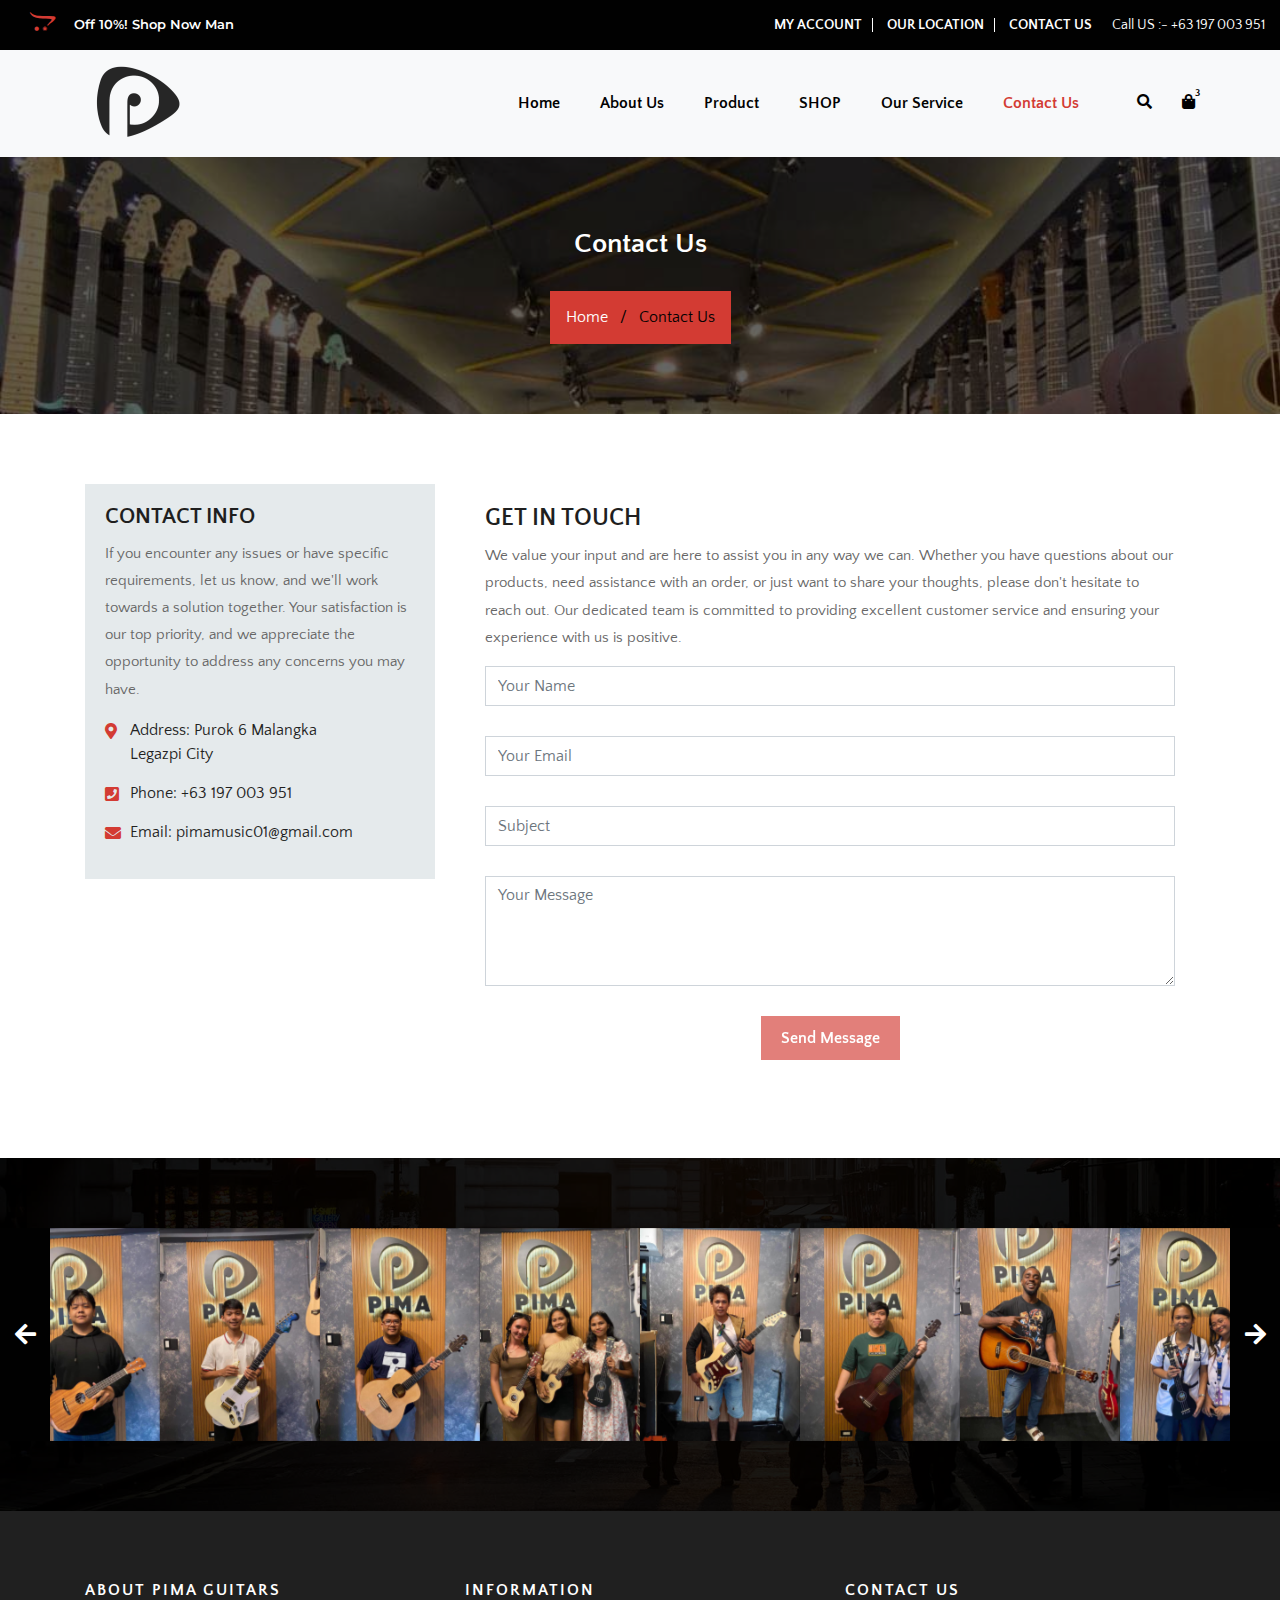
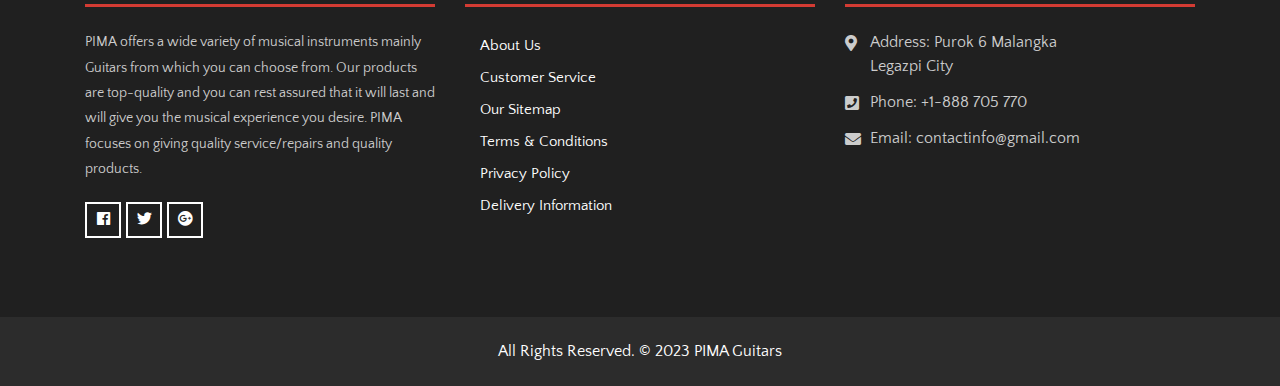
==== contact-us.html @ bce4ecdd "Add files via upload" ====
<!DOCTYPE html>
<html lang="en">
<!-- Basic -->

<head>
    <meta charset="utf-8">
    <meta http-equiv="X-UA-Compatible" content="IE=edge">

    <!-- Mobile Metas -->
    <meta name="viewport" content="width=device-width, initial-scale=1">

    <!-- Site Metas -->
    <title>PIMA Guitars</title>
    <meta name="keywords" content="">
    <meta name="description" content="">
    <meta name="author" content="">

    <!-- Site Icons -->
    <link rel="shortcut icon" href="images/toplogo.png" type="image/x-icon">
    <link rel="apple-touch-icon" href="images/toplogo.png">

    <!-- Bootstrap CSS -->
    <link rel="stylesheet" href="css/bootstrap.min.css">
    <!-- Site CSS -->
    <link rel="stylesheet" href="css/style.css">
    <!-- Responsive CSS -->
    <link rel="stylesheet" href="css/responsive.css">
    <!-- Custom CSS -->
    <link rel="stylesheet" href="css/custom.css">

    <!--[if lt IE 9]>
      <script src="https://oss.maxcdn.com/libs/html5shiv/3.7.0/html5shiv.js"></script>
      <script src="https://oss.maxcdn.com/libs/respond.js/1.4.2/respond.min.js"></script>
    <![endif]-->

</head>

<body>

    <!-- Start Main Top -->
    <div class="main-top">
        <div class="container-fluid">
            <div class="row">
                <div class="col-lg-6 col-md-6 col-sm-12 col-xs-12">
                    <div class="text-slid-box">
                        <div id="offer-box" class="carouselTicker">
                            <ul class="offer-box">
                                <li>
                                    <i class="fab fa-opencart"></i> Off 10%! Shop Now Man
                                </li>
                                <li>
                                    <i class="fab fa-opencart"></i> 50% - 80% off on Fashion
                                </li>
                                <li>
                                    <i class="fab fa-opencart"></i> 20% off Entire Purchase Promo code: offT20
                                </li>
                                <li>
                                    <i class="fab fa-opencart"></i> Off 50%! Shop Now
                                </li>
                                <li>
                                    <i class="fab fa-opencart"></i> Off 10%! Shop Now Man
                                </li>
                                <li>
                                    <i class="fab fa-opencart"></i> 50% - 80% off on Fashion
                                </li>
                                <li>
                                    <i class="fab fa-opencart"></i> 20% off Entire Purchase Promo code: offT20
                                </li>
                                <li>
                                    <i class="fab fa-opencart"></i> Off 50%! Shop Now
                                </li>
                            </ul>
                        </div>
                    </div>
                </div>
                <div class="col-lg-6 col-md-6 col-sm-12 col-xs-12">
                    <div class="right-phone-box">
                        <p>Call US :- <a href="#"> +63 197 003 951</a></p>
                    </div>
                    <div class="our-link">
                        <ul>
                            <li><a href="#">My Account</a></li>
                            <li><a href="#">Our location</a></li>
                            <li><a href="#">Contact Us</a></li>
                        </ul>
                    </div>
                </div>
            </div>
        </div>
    </div>
    <!-- End Main Top -->

    <!-- Start Main Top -->
    <header class="main-header">
        <!-- Start Navigation -->
        <nav class="navbar navbar-expand-lg navbar-light bg-light navbar-default bootsnav">
            <div class="container">
                <!-- Start Header Navigation -->
                <div class="navbar-header">
                    <button class="navbar-toggler" type="button" data-toggle="collapse" data-target="#navbar-menu" aria-controls="navbars-rs-food" aria-expanded="false" aria-label="Toggle navigation">
                    <i class="fa fa-bars"></i>
                </button>
                    <a class="navbar-brand" href="index.html"><img src="images/wlogo.png" class="logo" alt=""></a>
                </div>
                <!-- End Header Navigation -->

                <!-- Collect the nav links, forms, and other content for toggling -->
                <div class="collapse navbar-collapse" id="navbar-menu">
                    <ul class="nav navbar-nav ml-auto" data-in="fadeInDown" data-out="fadeOutUp">
                        <li class="nav-item"><a class="nav-link" href="index.html">Home</a></li>
                        <li class="nav-item"><a class="nav-link" href="about.html">About Us</a></li>
                        <li class="dropdown megamenu-fw">
                            <a href="#" class="nav-link dropdown-toggle arrow" data-toggle="dropdown">Product</a>
                            <ul class="dropdown-menu megamenu-content" role="menu">
                                <li>
                                    <div class="row">
                                        <div class="col-menu col-md-3">
                                            <h6 class="title">Acoustic Guitar</h6>
                                            <div class="content">
                                                <ul class="menu-col">
                                                    <li><a href="shop-detail.html">Clifton S Series S3 Mahogany</a></li>
                                                    <li><a href="shop.html">Guitar 2</a></li>
                                                    <li><a href="shop.html">Guitar 3</a></li>
                                                    <li><a href="shop.html">Guitar 4</a></li>
                                                </ul>
                                            </div>
                                        </div>
                                        <!-- end col-3 -->
                                        <div class="col-menu col-md-3">
                                            <h6 class="title">Electric Guitar</h6>
                                            <div class="content">
                                                <ul class="menu-col">
                                                    <li><a href="shop.html">Electric Guitar 1</a></li>
                                                    <li><a href="shop.html">Electric Guitar 2</a></li>
                                                    <li><a href="shop.html">Electric Guitar 3</a></li>
                                                    <li><a href="shop.html">Electric Guitar 4</a></li>
                                                </ul>
                                            </div>
                                        </div>
                                        <!-- end col-3 -->
                                        <div class="col-menu col-md-3">
                                            <h6 class="title">Bass Guitar</h6>
                                            <div class="content">
                                                <ul class="menu-col">
                                                    <li><a href="shop.html">Bass Guitar 1</a></li>
                                                    <li><a href="shop.html">Bass Guitar 2</a></li>
                                                    <li><a href="shop.html">Bass Guitar 3</a></li>
                                                    <li><a href="shop.html">Bass Guitar 4</a></li>
                                                </ul>
                                            </div>
                                        </div>
                                        <div class="col-menu col-md-3">
                                            <h6 class="title">Ukulele Guitar</h6>
                                            <div class="content">
                                                <ul class="menu-col">
                                                    <li><a href="shop.html">Ukulele Guitar 1</a></li>
                                                    <li><a href="shop.html">Ukulele Guitar 2</a></li>
                                                    <li><a href="shop.html">Ukulele Guitar 3</a></li>
                                                    <li><a href="shop.html">Ukulele Guitar 4</a></li>
                                                </ul>
                                            </div>
                                        </div>
                                        <!-- end col-3 -->
                                    </div>
                                    <!-- end row -->
                                </li>
                            </ul>
                        </li>
                        <li class="dropdown">
                            <a href="#" class="nav-link dropdown-toggle arrow" data-toggle="dropdown">SHOP</a>
                            <ul class="dropdown-menu">
                                <li><a href="cart.html">Cart</a></li>
                                <li><a href="checkout.html">Checkout</a></li>
                                <li><a href="my-account.html">My Account</a></li>
                                <li><a href="wishlist.html">Wishlist</a></li>
                                <li><a href="shop-detail.html">Shop Detail</a></li>
                            </ul>
                        </li>
                        <li class="nav-item"><a class="nav-link" href="service.html">Our Service</a></li>
                        <li class="nav-item active"><a class="nav-link" href="contact-us.html">Contact Us</a></li>
                    </ul>
                </div>
                <!-- /.navbar-collapse -->

                <!-- Start Atribute Navigation -->
                <div class="attr-nav">
                    <ul>
                        <li class="search"><a href="#"><i class="fa fa-search"></i></a></li>
                        <li class="side-menu"><a href="#">
						<i class="fa fa-shopping-bag"></i>
                            <span class="badge">3</span>
					</a></li>
                    </ul>
                </div>
                <!-- End Atribute Navigation -->
            </div>
            <!-- Start Side Menu -->
            <div class="side">
                <a href="#" class="close-side"><i class="fa fa-times"></i></a>
                <li class="cart-box">
                    <ul class="cart-list">
                        <li>
                            <a href="#" class="photo"><img src="images/git1.png" class="cart-thumb" alt="" /></a>
                            <h6><a href="#">Clifton S Series S3 Grand Orchestra Mahogany</a></h6>
                            <p>1x - <span class="price">₱19,200</span></p>
                        </li>
                        <li>
                            <a href="#" class="photo"><img src="images/elgit2.png" class="cart-thumb" alt="" /></a>
                            <h6><a href="#">Clifton Vintage Custom Stratocaster (Black)</a></h6>
                            <p>1x - <span class="price">₱5,200/span></p>
                        </li>
                        <li>
                            <a href="#" class="photo"><img src="images/bgit2.png" class="cart-thumb" alt="" /></a>
                            <h6><a href="#"> Clifton 4 Strings Precision Bass (Sunburst)</a></h6>
                            <p>1x - <span class="price">₱6,300</span></p>
                        </li>
                        <li class="total">
                            <a href="#" class="btn btn-default hvr-hover btn-cart">VIEW CART</a>
                            <span class="float-right"><strong>Total</strong>: ₱30,700</span>
                        </li>
                    </ul>
                </li>
            </div>
            <!-- End Side Menu -->
        </nav>
        <!-- End Navigation -->
    </header>
    <!-- End Main Top -->

    <!-- Start Top Search -->
    <div class="top-search">
        <div class="container">
            <div class="input-group">
                <span class="input-group-addon"><i class="fa fa-search"></i></span>
                <input type="text" class="form-control" placeholder="Search">
                <span class="input-group-addon close-search"><i class="fa fa-times"></i></span>
            </div>
        </div>
    </div>
    <!-- End Top Search -->

    <!-- Start All Title Box -->
    <div class="all-title-box">
        <div class="container">
            <div class="row">
                <div class="col-lg-12">
                    <h2>Contact Us</h2>
                    <ul class="breadcrumb">
                        <li class="breadcrumb-item"><a href="#">Home</a></li>
                        <li class="breadcrumb-item active"> Contact Us </li>
                    </ul>
                </div>
            </div>
        </div>
    </div>
    <!-- End All Title Box -->

    <!-- Start Contact Us  -->
    <div class="contact-box-main">
        <div class="container">
            <div class="row">
                <div class="col-lg-4 col-sm-12">
                    <div class="contact-info-left">
                        <h2>CONTACT INFO</h2>
                        <p>If you encounter any issues or have specific requirements, let us know, and we'll work towards a solution together. Your satisfaction is our top priority, and we appreciate the opportunity to address any concerns you may have.</p>
                        <ul>
                            <li>
                                <p><i class="fas fa-map-marker-alt"></i>Address: Purok 6 Malangka<br> Legazpi City </p>
                            </li>
                            <li>
                                <p><i class="fas fa-phone-square"></i>Phone: <a href="tel:+63-197 003 951">+63 197 003 951</a></p>
                            </li>
                            <li>
                                <p><i class="fas fa-envelope"></i>Email: <a href="mailto:pimamusic01@gmail.com">pimamusic01@gmail.com</a></p>
                            </li>
                        </ul>
                    </div>
                </div>
                <div class="col-lg-8 col-sm-12">
                    <div class="contact-form-right">
                        <h2>GET IN TOUCH</h2>
                        <p>We value your input and are here to assist you in any way we can. Whether you have questions about our products, need assistance with an order, or just want to share your thoughts, please don't hesitate to reach out. Our dedicated team is committed to providing excellent customer service and ensuring your experience with us is positive.</p>
                        <form id="contactForm">
                            <div class="row">
                                <div class="col-md-12">
                                    <div class="form-group">
                                        <input type="text" class="form-control" id="name" name="name" placeholder="Your Name" required data-error="Please enter your name">
                                        <div class="help-block with-errors"></div>
                                    </div>
                                </div>
                                <div class="col-md-12">
                                    <div class="form-group">
                                        <input type="text" placeholder="Your Email" id="email" class="form-control" name="name" required data-error="Please enter your email">
                                        <div class="help-block with-errors"></div>
                                    </div>
                                </div>
                                <div class="col-md-12">
                                    <div class="form-group">
                                        <input type="text" class="form-control" id="subject" name="name" placeholder="Subject" required data-error="Please enter your Subject">
                                        <div class="help-block with-errors"></div>
                                    </div>
                                </div>
                                <div class="col-md-12">
                                    <div class="form-group">
                                        <textarea class="form-control" id="message" placeholder="Your Message" rows="4" data-error="Write your message" required></textarea>
                                        <div class="help-block with-errors"></div>
                                    </div>
                                    <div class="submit-button text-center">
                                        <button class="btn hvr-hover" id="submit" type="submit">Send Message</button>
                                        <div id="msgSubmit" class="h3 text-center hidden"></div>
                                        <div class="clearfix"></div>
                                    </div>
                                </div>
                            </div>
                        </form>
                    </div>
                </div>
            </div>
        </div>
    </div>
    <!-- End Cart -->

    <!-- Start Instagram Feed  -->
    <div class="instagram-box">
        <div class="main-instagram owl-carousel owl-theme">
            <div class="item">
                <div class="ins-inner-box">
                    <img src="images/cus1.jpg" alt="" />
                    <div class="hov-in">
                        <a href="#"><i class="fab fa-facebook"></i></a>
                    </div>
                </div>
            </div>
            <div class="item">
                <div class="ins-inner-box">
                    <img src="images/cus2.jpg" alt="" />
                    <div class="hov-in">
                        <a href="#"><i class="fab fa-facebook"></i></a>
                    </div>
                </div>
            </div>
            <div class="item">
                <div class="ins-inner-box">
                    <img src="images/cus3.jpg" alt="" />
                    <div class="hov-in">
                        <a href="#"><i class="fab fa-facebook"></i></a>
                    </div>
                </div>
            </div>
            <div class="item">
                <div class="ins-inner-box">
                    <img src="images/cus4.jpg" alt="" />
                    <div class="hov-in">
                        <a href="#"><i class="fab fa-facebook"></i></a>
                    </div>
                </div>
            </div>
            <div class="item">
                <div class="ins-inner-box">
                    <img src="images/cus5.jpg" alt="" />
                    <div class="hov-in">
                        <a href="#"><i class="fab fa-facebook"></i></a>
                    </div>
                </div>
            </div>
            <div class="item">
                <div class="ins-inner-box">
                    <img src="images/cus6.jpg" alt="" />
                    <div class="hov-in">
                        <a href="#"><i class="fab fa-facebook"></i></a>
                    </div>
                </div>
            </div>
            <div class="item">
                <div class="ins-inner-box">
                    <img src="images/cus7.jpg" alt="" />
                    <div class="hov-in">
                        <a href="#"><i class="fab fa-facebook"></i></a>
                    </div>
                </div>
            </div>
            <div class="item">
                <div class="ins-inner-box">
                    <img src="images/cus8.jpg" alt="" />
                    <div class="hov-in">
                        <a href="#"><i class="fab fa-facebook"></i></a>
                    </div>
                </div>
            </div>
            <div class="item">
                <div class="ins-inner-box">
                    <img src="images/cus9.jpg" alt="" />
                    <div class="hov-in">
                        <a href="#"><i class="fab fa-facebook"></i></a>
                    </div>
                </div>
            </div>
            <div class="item">
                <div class="ins-inner-box">
                    <img src="images/cus6.jpg" alt="" />
                    <div class="hov-in">
                        <a href="#"><i class="fab fa-facebook"></i></a>
                    </div>
                </div>
            </div>
        </div>
    </div>
    <!-- End Instagram Feed  -->


    <!-- Start Footer  -->
    <footer>
        <div class="footer-main">
            <div class="container">
                <div class="row">
                    <div class="col-lg-4 col-md-12 col-sm-12">
                        <div class="footer-widget">
                            <h4>About PIMA Guitars</h4>
                            <p>PIMA offers a wide variety of musical instruments mainly Guitars from which you can choose from. Our products are top-quality and you can rest assured that it will last and will give you the musical experience you desire. PIMA focuses on giving quality service/repairs and quality products.
                                </p>
                            <ul>
                                <li><a href="#"><i class="fab fa-facebook" aria-hidden="true"></i></a></li>
                                <li><a href="#"><i class="fab fa-twitter" aria-hidden="true"></i></a></li>
                                <li><a href="#"><i class="fab fa-google-plus" aria-hidden="true"></i></a></li>
                            </ul>
                        </div>
                    </div>
                    <div class="col-lg-4 col-md-12 col-sm-12">
                        <div class="footer-link">
                            <h4>Information</h4>
                            <ul>
                                <li><a href="#">About Us</a></li>
                                <li><a href="#">Customer Service</a></li>
                                <li><a href="#">Our Sitemap</a></li>
                                <li><a href="#">Terms &amp; Conditions</a></li>
                                <li><a href="#">Privacy Policy</a></li>
                                <li><a href="#">Delivery Information</a></li>
                            </ul>
                        </div>
                    </div>
                    <div class="col-lg-4 col-md-12 col-sm-12">
                        <div class="footer-link-contact">
                            <h4>Contact Us</h4>
                            <ul>
                                <li>
                                    <p><i class="fas fa-map-marker-alt"></i>Address: Purok 6 Malangka<br> Legazpi City </p>
                                </li>
                                <li>
                                    <p><i class="fas fa-phone-square"></i>Phone: <a href="tel:+1-888705770">+1-888 705 770</a></p>
                                </li>
                                <li>
                                    <p><i class="fas fa-envelope"></i>Email: <a href="mailto:contactinfo@gmail.com">contactinfo@gmail.com</a></p>
                                </li>
                            </ul>
                        </div>
                    </div>
                </div>
            </div>
        </div>
    </footer>
    <!-- End Footer  -->

    <!-- Start copyright  -->
    <div class="footer-copyright">
        <p class="footer-company">All Rights Reserved. &copy; 2023 <a href="#">PIMA Guitars</a></p>
    </div>
    <!-- End copyright  -->

    <a href="#" id="back-to-top" title="Back to top" style="display: none;">&uarr;</a>

    <!-- ALL JS FILES -->
    <script src="js/jquery-3.2.1.min.js"></script>
    <script src="js/popper.min.js"></script>
    <script src="js/bootstrap.min.js"></script>
    <!-- ALL PLUGINS -->
    <script src="js/jquery.superslides.min.js"></script>
    <script src="js/bootstrap-select.js"></script>
    <script src="js/inewsticker.js"></script>
    <script src="js/bootsnav.js."></script>
    <script src="js/images-loded.min.js"></script>
    <script src="js/isotope.min.js"></script>
    <script src="js/owl.carousel.min.js"></script>
    <script src="js/baguetteBox.min.js"></script>
    <script src="js/form-validator.min.js"></script>
    <script src="js/contact-form-script.js"></script>
    <script src="js/custom.js"></script>
</body>

</html>
---- css/style.css ----
/*------------------------------------------------------------------
    IMPORT FONTS
-------------------------------------------------------------------*/

@import url('https://fonts.googleapis.com/css?family=Montserrat:400,500,600,600i,700,700i,800,800i');
@import url('https://fonts.googleapis.com/css?family=Quattrocento+Sans:400,400i,700,700i');


/*

    font-family: 'Montserrat', sans-serif;

    font-family: 'Quattrocento Sans', sans-serif;

*/

/*------------------------------------------------------------------
    IMPORT FILES
-------------------------------------------------------------------*/

@import url(all.css);
@import url(superslides.css);
@import url(bootstrap-select.css);
@import url(carousel-ticker.css);
@import url(code_animate.css);
@import url(bootsnav.css);
@import url(owl.carousel.min.css);
@import url(jquery-ui.css);
@import url(nice-select.css);
@import url(baguetteBox.min.css);

/*------------------------------------------------------------------
    SKELETON
-------------------------------------------------------------------*/
 body {
     color: #666666;
     font-size: 15px;
     font-family: 'Quattrocento Sans', sans-serif;
     line-height: 1.80857;
}
 a {
     color: #1f1f1f;
     text-decoration: none !important;
     outline: none !important;
     -webkit-transition: all .3s ease-in-out;
     -moz-transition: all .3s ease-in-out;
     -ms-transition: all .3s ease-in-out;
     -o-transition: all .3s ease-in-out;
     transition: all .3s ease-in-out;
}
 h1, h2, h3, h4, h5, h6 {
     letter-spacing: 0;
     font-weight: normal;
     position: relative;
     padding: 0 0 10px 0;
     font-weight: normal;
     line-height: 120% !important;
     color: #1f1f1f;
     margin: 0 
}
 h1 {
     font-size: 24px 
}
 h2 {
     font-size: 22px 
}
 h3 {
     font-size: 18px 
}
 h4 {
     font-size: 16px 
}
 h5 {
     font-size: 14px 
}
 h6 {
     font-size: 13px 
}
 h1 a, h2 a, h3 a, h4 a, h5 a, h6 a {
     color: #212121;
     text-decoration: none!important;
     opacity: 1 
}
 h1 a:hover, h2 a:hover, h3 a:hover, h4 a:hover, h5 a:hover, h6 a:hover {
     opacity: .8 
}
 a {
     color: #1f1f1f;
     text-decoration: none;
     outline: none;
}
 a, .btn {
     text-decoration: none !important;
     outline: none !important;
     -webkit-transition: all .3s ease-in-out;
     -moz-transition: all .3s ease-in-out;
     -ms-transition: all .3s ease-in-out;
     -o-transition: all .3s ease-in-out;
     transition: all .3s ease-in-out;
}
 .btn-custom {
     margin-top: 20px;
     background-color: transparent !important;
     border: 2px solid #ddd;
     padding: 12px 40px;
     font-size: 16px;
}
 .lead {
     font-size: 18px;
     line-height: 30px;
     color: #767676;
     margin: 0;
     padding: 0;
}
 blockquote {
     margin: 20px 0 20px;
     padding: 30px;
}
 ul, li, ol{
     list-style: none;
     margin: 0px;
     padding: 0px;
}
 button:focus{
     outline: none;
     box-shadow: none;
}
 :focus {
     outline: 0;
}
 p{
     margin: 0px;
}
 .bootstrap-select .dropdown-toggle:focus{
     outline: none !important;
}
 .form-control::-moz-placeholder {
     color: #ffffff;
     opacity: 1;
}
 .bootstrap-select .dropdown-toggle:focus{
     box-shadow: none !important 
}
/*------------------------------------------------------------------ LOADER -------------------------------------------------------------------*/
 #back-to-top {
     position: fixed;
     bottom: 40px;
     right: 40px;
     z-index: 9999;
     width: 32px;
     height: 32px;
     text-align: center;
     line-height: 30px;
     background: #d33b33;
     color: #ffffff;
     cursor: pointer;
     border: 0;
     border-radius: 2px;
     text-decoration: none;
     transition: opacity 0.2s ease-out;
     font-size: 30px;
}
/*------------------------------------------------------------------ HEADER -------------------------------------------------------------------*/
 .main-top{
     background: #010101;
     padding: 10px 0px;
}
 .custom-select-box{
     float: right;
     width: 95px;
     margin-left: 20px;
}
 .custom-select-box .form-control{
     background: none;
     border: none;
}
 .custom-select-box .bootstrap-select .btn-light{
     padding: 4px;
     font-size: 14px;
     background: #d33b33;
     color: #fff;
     border: none;
     border-radius: 0px;
}
 .custom-select-box .bootstrap-select .btn-light span{
     padding: 2px;
     line-height: 15px;
}
 .dropdown-toggle::after{
     margin-left: -24px;
}
 .custom-select-box .dropdown-toggle::after {
     display: inline-block;
     width: 0;
     height: 0;
     margin-left: .255em;
     vertical-align: .255em;
     content: "";
     border-top: .3em solid;
     border-right: .3em solid transparent;
     border-bottom: 0;
     border-left: .3em solid transparent;
     position: absolute;
     top: 13px;
     right: 10px;
}
 .bootstrap-select.btn-group .dropdown-toggle .filter-option{
     overflow: inherit;
}
 .bootstrap-select.btn-group .dropdown-menu{
     border: none;
     padding: 0px;
     border-radius: 0px;
}
 .right-phone-box{
     float: right;
     margin-left: 10px;
}
 .right-phone-box p{
     margin: 0px;
     color: #ffffff;
     font-size: 14px;
     line-height: 30px;
}
 .right-phone-box p a{
     color: #ffffff;
}
 .right-phone-box p a:hover{
     color: #d33b33;
}
 .offer-box,.slide {
     color: #FFFFFF;
     font-size: 13px;
     padding: 2px 15px;
     font-family: 'Montserrat', sans-serif;
}
 .offer-box li {
     font-weight: 600;
}
 .offer-box li i{
     margin-right: 15px;
     color: #d33b33;
     font-size: 20px;
}
 .our-link{
     float: right;
}
 .our-link ul li{
     display: inline-block;
     border-right: 1px solid #ffffff;
     padding: 0px 10px;
     line-height: 14px;
}
 .our-link ul{
     line-height: 30px;
}
 .our-link ul li a{
     color: #ffffff;
     font-weight: 700;
     text-transform: uppercase;
     font-size: 14px;
}
 .our-link ul li a:hover{
     color: #d33b33;
}
 .our-link ul li:last-child{
     border: none;
}
 .main-header{
}
 .search a{
     color: #d33b33;
}
 .attr-nav > ul > li > a:hover{
     color: #d33b33;
}
 nav.navbar.bootsnav ul.nav > li > a{
     margin: 0px;
}
/* Navbar Adjusment =========================== */
/* Navbar Atribute ------*/
 .attr-nav > ul > li > a{
     padding: 28px 15px;
}
 ul.cart-list > li.total > .btn{
     border-bottom: solid 1px #cfcfcf !important;
     color: #010101 ;
     padding: 10px 15px;
     border: none;
     font-weight: 700;
     color: #ffffff;
}
 @media (min-width: 1024px) {
    /* Navbar General ------*/
     nav.navbar ul.nav > li > a{
         padding: 30px 15px;
         font-weight: 600;
    }
     nav.navbar .navbar-brand{
         margin-top: 0;
    }
     nav.navbar .navbar-brand{
         margin-top: 0;
    }
     nav.navbar li.dropdown ul.dropdown-menu{
         border-top: solid 5px;
    }
    /* Navbar Center ------*/
     nav.navbar-center .navbar-brand{
         margin: 0 !important;
    }
    /* Navbar Brand Top ------*/
     nav.navbar-brand-top .navbar-brand{
         margin: 10px !important;
    }
    /* Navbar Full ------*/
     nav.navbar-full .navbar-brand{
         position: relative;
         top: -15px;
    }
    /* Navbar Sidebar ------*/
     nav.navbar-sidebar ul.nav, nav.navbar-sidebar .navbar-brand{
         margin-bottom: 50px;
    }
     nav.navbar-sidebar ul.nav > li > a{
         padding: 10px 15px;
         font-weight: bold;
    }
    /* Navbar Transparent & Fixed ------*/
     nav.navbar.bootsnav.navbar-transparent.white{
         background-color: rgba(255,255,255,0.3);
         border-bottom: solid 1px #bbb;
    }
     nav.navbar.navbar-inverse.bootsnav.navbar-transparent.dark, nav.navbar.bootsnav.navbar-transparent.dark{
         background-color: rgba(0,0,0,0.3);
         border-bottom: solid 1px #555;
    }
     nav.navbar.bootsnav.navbar-transparent.white .attr-nav{
         border-left: solid 1px #bbb;
    }
     nav.navbar.navbar-inverse.bootsnav.navbar-transparent.dark .attr-nav, nav.navbar.bootsnav.navbar-transparent.dark .attr-nav{
         border-left: solid 1px #555;
    }
     nav.navbar.bootsnav.no-background.white .attr-nav > ul > li > a, nav.navbar.bootsnav.navbar-transparent.white .attr-nav > ul > li > a, nav.navbar.bootsnav.navbar-transparent.white ul.nav > li > a, nav.navbar.bootsnav.no-background.white ul.nav > li > a{
         color: #fff;
    }
     nav.navbar.bootsnav.navbar-transparent.dark .attr-nav > ul > li > a, nav.navbar.bootsnav.navbar-transparent.dark ul.nav > li > a{
         color: #eee;
    }
}
 @media (max-width: 992px) {
    /* Navbar General ------*/
     nav.navbar .navbar-brand{
         margin-top: 0;
         position: relative;
         top: -2px;
    }
     nav.navbar .navbar-brand img.logo{
         width: 160px;
    }
     .attr-nav > ul > li > a{
         padding: 16px 15px 15px;
    }
    /* Navbar Mobile slide ------*/
     nav.navbar.navbar-mobile ul.nav > li > a{
         padding: 15px 15px;
    }
     nav.navbar.navbar-mobile ul.nav ul.dropdown-menu > li > a{
         padding-right: 15px !important;
         padding-top: 15px !important;
         padding-bottom: 15px !important;
    }
     nav.navbar.navbar-mobile ul.nav ul.dropdown-menu .col-menu .title{
         padding-right: 30px !important;
         padding-top: 13px !important;
         padding-bottom: 13px !important;
    }
     nav.navbar.navbar-mobile ul.nav ul.dropdown-menu .col-menu ul.menu-col li a{
         padding-top: 13px !important;
         padding-bottom: 13px !important;
    }
    /* Navbar Full ------*/
     nav.navbar-full .navbar-brand{
         top: 0;
         padding-top: 10px;
    }
}
/* Navbar Inverse =================================*/
 nav.navbar.navbar-inverse{
     background-color: #222;
     border-bottom: solid 1px #303030;
}
 nav.navbar.navbar-inverse ul.cart-list > li.total > .btn{
     border-bottom: solid 1px #222 !important;
}
 nav.navbar.navbar-inverse ul.cart-list > li.total .pull-right{
     color: #fff;
}
 nav.navbar.navbar-inverse.megamenu ul.dropdown-menu.megamenu-content .content ul.menu-col li a, nav.navbar.navbar-inverse ul.nav > li > a{
     color: #eee;
}
 nav.navbar.navbar-inverse ul.nav > li.dropdown > a{
     background-color: #222;
}
 nav.navbar.navbar-inverse li.dropdown ul.dropdown-menu > li > a{
     color: #999;
}
 nav.navbar.navbar-inverse ul.nav .dropdown-menu h1, nav.navbar.navbar-inverse ul.nav .dropdown-menu h2, nav.navbar.navbar-inverse ul.nav .dropdown-menu h3, nav.navbar.navbar-inverse ul.nav .dropdown-menu h4, nav.navbar.navbar-inverse ul.nav .dropdown-menu h5, nav.navbar.navbar-inverse ul.nav .dropdown-menu h6{
     color: #fff;
}
 nav.navbar.navbar-inverse .form-control{
     background-color: #333;
     border-color: #303030;
     color: #fff;
}
 nav.navbar.navbar-inverse .attr-nav > ul > li > a{
     color: #eee;
}
 nav.navbar.navbar-inverse .attr-nav > ul > li.dropdown ul.dropdown-menu{
     background-color: #222;
     border-left: solid 1px #303030;
     border-bottom: solid 1px #303030;
     border-right: solid 1px #303030;
}
 nav.navbar.navbar-inverse ul.cart-list > li{
     border-bottom: solid 1px #303030;
     color: #eee;
}
 nav.navbar.navbar-inverse ul.cart-list > li img{
     border: solid 1px #303030;
}
 nav.navbar.navbar-inverse ul.cart-list > li.total{
     background-color: #333;
}
 nav.navbar.navbar-inverse .share ul > li > a{
     background-color: #555;
}
 nav.navbar.navbar-inverse .dropdown-tabs .tab-menu{
     border-right: solid 1px #303030;
}
 nav.navbar.navbar-inverse .dropdown-tabs .tab-menu > ul > li > a{
     border-bottom: solid 1px #303030;
}
 nav.navbar.navbar-inverse .dropdown-tabs .tab-content{
     border-left: solid 1px #303030;
}
 nav.navbar.navbar-inverse .dropdown-tabs .tab-menu > ul > li > a:hover, nav.navbar.navbar-inverse .dropdown-tabs .tab-menu > ul > li > a:focus, nav.navbar.navbar-inverse .dropdown-tabs .tab-menu > ul > li.active > a{
     background-color: #333 !important;
}
 nav.navbar-inverse.navbar-full ul.nav > li > a{
     border:none;
}
 nav.navbar-inverse.navbar-full .navbar-collapse .wrap-full-menu{
     background-color: #222;
}
 nav.navbar-inverse.navbar-full .navbar-toggle{
     background-color: #222 !important;
     color: #6f6f6f;
}
 nav.navbar.bootsnav ul.nav > li > a{
     position: relative;
     font-weight: 700;
     font-size: 16px;
     color: #010101;
     padding-top: 30px;
     padding-bottom: 30px;
     padding-left: 10px;
     padding-right: 30px;
}
 nav.navbar.bootsnav ul.nav li.active > a{
     color: #d33b33;
}
 nav.navbar.bootsnav ul.nav li.active > a:hover{
     color: #d33b33;
}
 nav.navbar.bootsnav ul.nav li > a:hover{
     color: #d33b33;
}
 nav.navbar.bootsnav ul.nav li.megamenu-fw > a:hover{
     color: #d33b33;
}
 @media (min-width: 1024px) {
     nav.navbar.navbar-inverse ul.nav .dropdown-menu{
         background-color: #222 !important;
         border-left: solid 1px #303030 !important;
         border-bottom: solid 1px #303030 !important;
         border-right: solid 1px #303030 !important;
    }
     nav.navbar.navbar-inverse li.dropdown ul.dropdown-menu > li > a{
         border-bottom: solid 1px #303030;
    }
     nav.navbar.navbar-inverse ul.dropdown-menu.megamenu-content .col-menu{
         border-left: solid 1px #303030;
         border-right: solid 1px #303030;
    }
     nav.navbar.navbar-inverse.navbar-transparent.dark{
         background-color: rgba(0,0,0,0.3);
         border-bottom: solid 1px #999;
    }
     nav.navbar.navbar-inverse.navbar-transparent.dark .attr-nav{
         border-left: solid 1px #999;
    }
     nav.navbar.navbar-inverse.no-background.white .attr-nav > ul > li > a, nav.navbar.navbar-inverse.navbar-transparent.dark .attr-nav > ul > li > a, nav.navbar.navbar-inverse.navbar-transparent.dark ul.nav > li > a, nav.navbar.navbar-inverse.no-background.white ul.nav > li > a{
         color: #fff;
    }
     nav.navbar.navbar-inverse.no-background.dark .attr-nav > ul > li > a, nav.navbar.navbar-inverse.no-background.dark .attr-nav > ul > li > a, nav.navbar.navbar-inverse.no-background.dark ul.nav > li > a, nav.navbar.navbar-inverse.no-background.dark ul.nav > li > a{
         color: #3f3f3f;
    }
}
 @media (max-width: 992px) {
     nav.navbar.navbar-inverse .navbar-toggle{
         color: #eee;
         background-color: #222 !important;
    }
     nav.navbar.navbar-inverse .navbar-nav > li > a{
         border-top: solid 1px #303030;
         border-bottom: solid 1px #303030;
    }
     nav.navbar.navbar-inverse ul.nav li.dropdown ul.dropdown-menu > li > a{
         color: #999;
         border-bottom: solid 1px #303030;
    }
     nav.navbar.navbar-inverse .dropdown .megamenu-content .col-menu .title{
         border-bottom: solid 1px #303030;
         color: #eee;
    }
     nav.navbar.navbar-inverse .dropdown .megamenu-content .col-menu ul > li > a{
         border-bottom: solid 1px #303030;
         color: #999 !important;
    }
     nav.navbar.navbar-inverse .dropdown .megamenu-content .col-menu.on:last-child .title{
         border-bottom: solid 1px #303030;
    }
     nav.navbar.navbar-inverse .dropdown-tabs .tab-menu > ul{
         border-top: solid 1px #303030;
    }
     nav.navbar.navbar-inverse.navbar-mobile .navbar-collapse{
         background-color: #222;
    }
}
 @media (max-width: 767px) {
     nav.navbar.navbar-inverse.navbar-mobile ul.nav{
         border-top: solid 1px #222;
    }
}
 .arrow::before{
     font-family: 'FontAwesome';
     content: "\f0d7";
     margin-left: 5px;
     margin-top: 2px;
     border: none;
     display: inline-block;
     vertical-align: inherit;
     position: absolute;
     right: 10px;
     top: 28px;
}
 .dropdown-toggle::after{
     display: none;
}
 nav.navbar.bootsnav ul.navbar-nav li.dropdown ul.dropdown-menu li a{
     display: block;
}
 nav.navbar.bootsnav li.dropdown ul.dropdown-menu{
     border: solid 1px #e0e0e0;
     left: auto;
}
 .btn-cart{
}
 .cart-list h6 a{
     font-size: 16px;
     font-weight: 700;
}
 .cart-list h6 a:hover{
     color: #d33b33;
}
 ul.cart-list p .price{
     font-weight: normal;
}
 .col-menu .title{
     font-size: 20px;
     font-weight: 700;
     text-transform: uppercase;
}
 .hvr-hover{
     display: inline-block;
     vertical-align: middle;
     -webkit-transform: perspective(1px) translateZ(0);
     transform: perspective(1px) translateZ(0);
     box-shadow: 0 0 1px rgba(0, 0, 0, 0);
     position: relative;
     background: #d33b33;
     -webkit-transition-property: color;
     transition-property: color;
     -webkit-transition-duration: 0.3s;
     transition-duration: 0.3s;
     border-radius: 0;
     box-shadow: none;
}
 .hvr-hover::after {
     content: "";
     position: absolute;
     z-index: -1;
     top: 0;
     bottom: 0;
     left: 0;
     right: 0;
     background: #010101;
     -webkit-transform: scaleY(0);
     transform: scaleY(0);
     -webkit-transform-origin: 50%;
     transform-origin: 50%;
     -webkit-transition-property: transform;
     transition-property: transform;
     -webkit-transition-duration: 0.3s;
     transition-duration: 0.3s;
     -webkit-transition-timing-function: ease-out;
     transition-timing-function: ease-out;
}
 .hvr-hover:hover::after{
     -webkit-transform: scaleY(1);
     transform: scaleY(1);
     color: #ffffff;
}
 .hvr-hover{
}
 ul.cart-list > li.total > .btn:hover{
     color: #ffffff;
}
 .cart-box{
     margin-top: 40px;
     background: #ffffff;
}
 .main-header.fixed-menu {
     position: fixed;
     visibility: hidden;
     left: 0px;
     top: 0px;
     width: 100%;
     padding: 0px 0px;
     background: #ffffff;
     z-index: 0;
     transition: all 500ms ease;
     -moz-transition: all 500ms ease;
     -webkit-transition: all 500ms ease;
     -ms-transition: all 500ms ease;
     -o-transition: all 500ms ease;
     z-index: 999;
     opacity: 1;
     visibility: visible;
     -ms-animation-name: fadeInDown;
     -moz-animation-name: fadeInDown;
     -op-animation-name: fadeInDown;
     -webkit-animation-name: fadeInDown;
     animation-name: fadeInDown;
     -ms-animation-duration: 500ms;
     -moz-animation-duration: 500ms;
     -op-animation-duration: 500ms;
     -webkit-animation-duration: 500ms;
     animation-duration: 500ms;
     -ms-animation-timing-function: linear;
     -moz-animation-timing-function: linear;
     -op-animation-timing-function: linear;
     -webkit-animation-timing-function: linear;
     animation-timing-function: linear;
     -ms-animation-iteration-count: 1;
     -moz-animation-iteration-count: 1;
     -op-animation-iteration-count: 1;
     -webkit-animation-iteration-count: 1;
     animation-iteration-count: 1;
}
 .main-header.fixed-menu {
     padding: 0px;
     box-shadow: 0 0 8px 0 rgba(0,0,0,.12);
     border-radius: 0;
}
 .top-search .input-group-addon{
     line-height: 40px;
}
 .top-search input.form-control{
     color: #ffffff;
}
/*------------------------------------------------------------------ Slider -------------------------------------------------------------------*/
 .cover-slides{
     height: 100vh;
}
 .slides-navigation a {
     background: #d33b33;
     position: absolute;
     height: 70px;
     width: 70px;
     top: 50%;
     font-size: 20px;
     display: block;
     color: #fff;
     line-height: 90px;
     text-align: center;
     transition: all .3s ease-in-out;
}
 .slides-navigation a i{
     font-size: 40px;
}
 .slides-navigation a:hover {
     background: #010101;
}
 .cover-slides .container{
     height: 100%;
     position: relative;
     z-index: 2;
}
 .cover-slides .container > .row {
     -webkit-box-align: center;
     -ms-flex-align: center;
     align-items: center;
}
 .cover-slides .container > .row {
     height: 100%;
}
 .overlay-background {
     background: #333;
     position: absolute;
     height: 100%;
     width: 100%;
     left: 0;
     top: 0;
     opacity: 0.5;
}
 .cover-slides h1{
     font-family: 'Montserrat', sans-serif;
     font-weight: 500;
     font-size: 64px;
     color: #fff;
}
 .cover-slides p{
     font-size: 18px;
     color: #fff;
     padding-bottom: 30px;
}
 .slides-pagination a{
     border: 2px solid #ffffff;
}
 .slides-pagination a.current{
     background: #d33b33;
     border: 2px solid #d33b33;
}
 .cover-slides p a{
     font-size: 24px;
     color: #ffffff;
     border: none;
     text-transform: uppercase;
     padding: 10px 20px;
}
/*------------------------------------------------------------------ Categories Shop -------------------------------------------------------------------*/
 .categories-shop{
     padding: 70px 0px;
}
 .shop-cat-box{
     margin-bottom: 30px;
     position: relative;
     padding: 3px;
     overflow: hidden;
     border: 1px solid #010101;
     -webkit-transition: background 0.4s 0.5s;
     transition: background 0.4s 0.5s;
}
 .shop-cat-box img{
     margin: -10px 0 0 -10px;
     max-width: none;
     width: -webkit-calc(100% + 10px);
     width: calc(100% + 10px);
     opacity: 0.9;
     -webkit-transition: opacity 0.35s, -webkit-transform 0.35s;
     transition: opacity 0.35s, transform 0.35s;
     -webkit-transform: translate3d(10px,10px,0);
     transform: translate3d(10px,10px,0);
     -webkit-backface-visibility: hidden;
     backface-visibility: hidden;
}
 .shop-cat-box:hover img{
     opacity: 0.6;
     -webkit-transform: translate3d(0,0,0);
     transform: translate3d(0,0,0);
}
 .shop-cat-box a{
     position: absolute;
     z-index: 2;
     bottom: 0px;
     left: 0px;
     right: 0;
     margin: 0 auto;
     text-align: center;
     border: none;
     color: #ffffff;
     font-size: 18px;
     font-weight: 700;
     padding: 8px 0px;
}
/*------------------------------------------------------------------ Products -------------------------------------------------------------------*/
 .title-all{
     margin-bottom: 30px;
}
 .title-all h1{
     font-size: 32px;
     font-weight: 700;
     color: #010101;
}
 .title-all p{
     color: #999999;
     font-size: 16px;
}
 .products-box{
     padding: 70px 0px;
}
 .special-menu{
     margin-bottom: 40px;
}
 .filter-button-group{
     display: inline-block;
}
 .filter-button-group button{
     background: #d33b33;
     color: #ffffff;
     border: none;
     cursor: pointer;
     padding: 5px 30px;
     font-size: 18px;
}
 .filter-button-group button.active{
     background: #010101;
}
 .filter-button-group button{
}
 .products-single {
     overflow: hidden;
     position: relative;
     margin-bottom: 30px;
}
 .products-single .box-img-hover{
     overflow: hidden;
     position: relative;
}
 .box-img-hover img{
     margin: 0 auto;
     text-align: center;
     display: block;
}
 .type-lb{
     position: absolute;
     top: 0px;
     right: 0px;
     z-index:8;
}
 .type-lb .sale{
     background: red;
     color: #ffffff;
     padding: 2px 10px;
     font-weight: 700;
     text-transform: uppercase;
}
 .type-lb .new{
     background: #010101;
     color: #ffffff;
     padding: 2px 10px;
     font-weight: 700;
     text-transform: uppercase;
}
 .why-text{
     background: #f5f5f5;
     padding: 15px;
}
 .why-text h4{
     font-size: 16px;
     font-weight: 700;
     padding-bottom: 15px;
}
 .why-text h5{
     font-size: 18px;
     font-family: 'Montserrat', sans-serif;
     padding: 0px;
     font-weight: 600;
}
 .mask-icon{
     width: 100%;
     height: 100%;
     position: absolute;
     overflow: hidden;
     top: 0;
     left: 0;
}
 .mask-icon ul{
     display: inline-block;
}
 .mask-icon ul li{
     background: #d33b33;
}
 .mask-icon ul li a{
     color: #ffffff;
     padding: 5px 10px;
     display: block;
}
 .mask-icon a.cart{
     background: #d33b33;
     position: absolute;
     bottom: 0;
     right: 0px;
     padding: 10px 20px;
     font-weight: 700;
     color: #ffffff;
}
 .mask-icon a.cart:hover{
     background: #010101;
     color: #ffffff;
}
 .mask-icon ul li a:hover{
     background: #010101;
     color: #ffffff;
}
 .products-single .mask-icon{
     background: rgba(1,1,1, 0.5);
     top: -100%;
     -ms-filter: "progid: DXImageTransform.Microsoft.Alpha(Opacity=0)";
     filter: alpha(opacity=0);
     opacity: 0;
     -webkit-transition: all 0.3s ease-out 0.5s;
     -moz-transition: all 0.3s ease-out 0.5s;
     -o-transition: all 0.3s ease-out 0.5s;
     -ms-transition: all 0.3s ease-out 0.5s;
     transition: all 0.3s ease-out 0.5s;
}
 .products-single:hover .mask-icon{
     -ms-filter: "progid: DXImageTransform.Microsoft.Alpha(Opacity=100)";
     filter: alpha(opacity=100);
     opacity: 1;
     top: 0px;
     -webkit-transition-delay: 0s;
     -moz-transition-delay: 0s;
     -o-transition-delay: 0s;
     -ms-transition-delay: 0s;
     transition-delay: 0s;
     -webkit-animation: bounceY 0.9s linear;
     -moz-animation: bounceY 0.9s linear;
     -ms-animation: bounceY 0.9s linear;
     animation: bounceY 0.9s linear;
}
 @keyframes bounceY {
     0% {
         transform: translateY(-205px);
    }
     40% {
         transform: translateY(-100px);
    }
     65% {
         transform: translateY(-52px);
    }
     82% {
         transform: translateY(-25px);
    }
     92% {
         transform: translateY(-12px);
    }
     55%, 75%, 87%, 97%, 100% {
         transform: translateY(0px);
    }
}
 @-moz-keyframes bounceY {
     0% {
         -moz-transform: translateY(-205px);
    }
     40% {
         -moz-transform: translateY(-100px);
    }
     65% {
         -moz-transform: translateY(-52px);
    }
     82% {
         -moz-transform: translateY(-25px);
    }
     92% {
         -moz-transform: translateY(-12px);
    }
     55%, 75%, 87%, 97%, 100% {
         -moz-transform: translateY(0px);
    }
}
 @-webkit-keyframes bounceY {
     0% {
         -webkit-transform: translateY(-205px);
    }
     40% {
         -webkit-transform: translateY(-100px);
    }
     65% {
         -webkit-transform: translateY(-52px);
    }
     82% {
         -webkit-transform: translateY(-25px);
    }
     92% {
         -webkit-transform: translateY(-12px);
    }
     55%, 75%, 87%, 97%, 100% {
         -webkit-transform: translateY(0px);
    }
}
/*------------------------------------------------------------------ Blog -------------------------------------------------------------------*/
 .latest-blog{
     padding: 70px 0px;
     background: #f5f5f5;
}
 .blog-box{
     -webkit-box-shadow: 0px 5px 35px 0px rgba(148, 146, 245, 0.15);
     box-shadow: 0px 5px 35px 0px rgba(148, 146, 245, 0.15);
     background: #ffffff;
     margin-bottom: 30px;
}
 .blog-content{
     position: relative;
}
 .title-blog{
     padding: 30px 15px 30px 45px;
}
 .title-blog h3{
     font-size: 20px;
     font-weight: 700;
     color: #010101;
}
 .title-blog p{
     margin: 0px;
}
 .option-blog {
     position: absolute;
     top: 0px;
     left: 0px;
     top: 50%;
     transform: translate(0%,-50%);
}
 .option-blog li a{
     background: #010101;
     display: inline-block;
     font-size: 18px;
     color: #ffffff;
     width: 34px;
     height: 34px;
     text-align: center;
     line-height: 34px;
}
 .option-blog li a:hover{
     background: #d33b33;
     color: #ffffff;
}
 .tooltip-inner {
     background-color: #d33b33;
}
 .tooltip.bs-tooltip-right .arrow:before {
     border-right-color: #d33b33 !important;
     padding-top: 0px !important;
     top: 0px !important;
}
 .tooltip.bs-tooltip-left .arrow:before {
     border-right-color: #d33b33 !important;
}
 .tooltip.bs-tooltip-bottom .arrow:before {
     border-right-color: #d33b33 !important;
}
 .tooltip.bs-tooltip-top .arrow:before {
     border-right-color: #d33b33 !important;
}
/*------------------------------------------------------------------ Instagram Feed -------------------------------------------------------------------*/
 .instagram-box{
     padding: 70px 0px;
     background: url(../images/ins-bg.jpg) no-repeat center center;
     background-size: auto auto;
     -webkit-background-size: cover;
     -moz-background-size: cover;
     -ms-background-size: cover;
     -o-background-size: cover;
     background-size: cover;
     position: relative;
}
 .instagram-box::before{
     background: rgba(0,0,0,0.9);
     width: 100%;
     height: 100%;
     left: 0px;
     top: 0px;
     content: "" ;
     position: absolute;
     z-index: 0;
}
 .main-instagram.owl-carousel .owl-nav button.owl-prev{
     background: #010101;
     position: absolute;
     z-index: 1;
     display: block;
     height: 100%;
     width: 50px;
     line-height: 0px;
     font-size: 24px;
     cursor: pointer;
     color: #ffffff;
     top: 0;
     padding: 0;
     margin-top: 0;
     opacity: 1;
     left: 0px;
     -webkit-transition: all 0.3s ease;
     -o-transition: all 0.3s ease;
     transition: all 0.3s ease;
}
 .main-instagram.owl-carousel .owl-nav button.owl-next{
     background: #010101;
     position: absolute;
     z-index: 1;
     display: block;
     height: 100%;
     width: 50px;
     line-height: 0px;
     font-size: 24px;
     cursor: pointer;
     color: #ffffff;
     top: 0;
     padding: 0;
     margin-top: 0;
     opacity: 1;
     right: 0px;
     -webkit-transition: all 0.3s ease;
     -o-transition: all 0.3s ease;
     transition: all 0.3s ease;
}
 .main-instagram.owl-carousel .owl-nav button.owl-next:hover, .main-instagram.owl-carousel .owl-nav button.owl-prev:hover{
     background: #d33b33;
}
 .ins-inner-box{
     position: relative;
}
 .hov-in{
     opacity: 0;
     background: rgba(211,59,51, 0.5);
     bottom: -100%;
     position: absolute;
     width: 100%;
     height: 100%;
     -webkit-transition: all 0.3s ease-out 0.5s;
     -moz-transition: all 0.3s ease-out 0.5s;
     -o-transition: all 0.3s ease-out 0.5s;
     -ms-transition: all 0.3s ease-out 0.5s;
     transition: all 0.3s ease-out 0.5s;
     text-align: center;
     display: table;
}
 .hov-in a{
     display: table-cell;
     vertical-align: middle;
     height: 100%;
}
 .hov-in i{
     color: #010101;
     font-size: 48px;
     position: relative;
     z-index: 2;
}
 .hov-in a i:hover{
     color: #ffffff;
}
 .ins-inner-box:hover .hov-in{
     bottom: 0;
     opacity: 1;
}
/*------------------------------------------------------------------ Footer Main -------------------------------------------------------------------*/
 .footer-main{
     padding: 70px 0px;
     background: #202020;
}
 .footer-widget h4 {
     color: #ffffff;
     font-size: 16px;
     text-transform: uppercase;
     letter-spacing: 2px;
     margin-bottom: 20px;
     position: relative;
     font-weight: 700;
}
 .footer-widget h4::before {
     border-bottom: 3px solid #d33b33;
     content: "";
     height: 3px;
     width: 100%;
     position: absolute;
     bottom: 3px;
     left: 0px;
}
 .footer-widget p {
     color: #cccccc;
     font-weight: 400;
     font-size: 14px;
     padding-bottom: 20px;
}
 .footer-widget ul{
     display: inline-block;
}
 .footer-widget ul li {
     float: left;
     margin-right: 5px;
}
 .footer-widget ul li a {
     color: #ffffff;
     display: inline-block;
     width: 36px;
     height: 36px;
     border: 2px solid #ffffff;
     text-align: center;
     line-height: 32px;
}
 .footer-widget ul li a:hover {
     color: #d33b33;
     border-color: #d33b33;
}
 .footer-link{
}
 .footer-link h4{
     color: #ffffff;
     font-size: 16px;
     text-transform: uppercase;
     letter-spacing: 2px;
     margin-bottom: 20px;
     position: relative;
     font-weight: 700;
}
 .footer-link h4::before {
     border-bottom: 3px solid #d33b33;
     content: "";
     height: 3px;
     width: 100%;
     position: absolute;
     bottom: 3px;
     left: 0px;
}
 .footer-link ul li {
     margin-right: 5px;
}
 .footer-link ul li a {
     color: #ffffff;
     text-align: left;
     display: block;
     line-height: 32px;
     position: relative;
     padding-left: 15px;
     transition: all .3s ease-in-out;
     -webkit-transition: all .3s ease-in-out;
     -moz-transition: all .3s ease-in-out;
     -o-transition: all .3s ease-in-out;
     -ms-transition: all .3s ease-in-out;
}
 .footer-link ul li a::before {
     font-family: FontAwesome;
     content: "\f105";
     position: absolute;
     left: 5px;
     line-height: 30px;
     font-size: 16px;
     transition: all .3s ease-in-out;
     -webkit-transition: all .3s ease-in-out;
     -moz-transition: all .3s ease-in-out;
     -o-transition: all .3s ease-in-out;
     -ms-transition: all .3s ease-in-out;
}
 .footer-link ul li a:hover::before {
     left: 5px;
}
 .footer-link ul li a:hover {
     color: #d33b33;
     border-color: #d33b33;
     padding-left: 20px;
}
 .footer-link-contact h4{
     color: #ffffff;
     font-size: 16px;
     text-transform: uppercase;
     letter-spacing: 2px;
     margin-bottom: 20px;
     position: relative;
     font-weight: 700;
}
 .footer-link-contact h4::before {
     border-bottom: 3px solid #d33b33;
     content: "";
     height: 3px;
     width: 100%;
     position: absolute;
     bottom: 3px;
     left: 0px;
}
 .footer-link-contact ul li{
     margin-bottom: 12px;
}
 .footer-link-contact ul li i{
     position: absolute;
     left: 0;
     top: 5px;
     padding-right: 6px;
}
 .footer-link-contact ul li p{
     padding-left: 25px;
     color: #cccccc;
     position: relative;
}
 .footer-link-contact ul li p{
     font-size: 16px;
     color: #cccccc;
     font-weight: 300;
     padding-right: 16px;
     line-height: 24px;
}
 .footer-link-contact ul li p a{
     color: #cccccc;
}
 .footer-link-contact ul li p a:hover{
     color: #d33b33;
}
/*------------------------------------------------------------------ Copyright -------------------------------------------------------------------*/
 .footer-copyright{
     background: #2c2c2c;
     padding: 20px 0px;
     position: relative;
}
 .footer-copyright p {
     text-align: center;
     color: #ffffff;
     font-size: 16px;
}
 .footer-copyright p a{
     color: #ffffff;
}
 .footer-copyright p a:hover{
     color: #d33b33;
}
/*------------------------------------------------------------------ All Pages -------------------------------------------------------------------*/
 .all-title-box{
     background: url("../images/pimabg.jpg") no-repeat center center;
     -webkit-background-size: cover;
     -moz-background-size: cover;
     -ms-background-size: cover;
     -o-background-size: cover;
     background-size: cover;
     text-align: center;
     background-attachment: fixed;
     padding: 70px 0px;
     position: relative;
}
 .all-title-box::before{
     background: rgba(0,0,0,0.6);
     content: "";
     position: absolute;
     z-index: 0;
     width: 100%;
     height: 100%;
     left: 0px;
     top: 0px;
}
 .all-title-box h2{
     font-size: 28px;
     font-weight: 700;
     color: #ffffff;
     padding-bottom: 30px;
}
 .all-title-box .breadcrumb{
     background: #d33b33;
     margin: 0px;
     display: inline-block;
     border-radius: 0px;
}
 .all-title-box .breadcrumb li{
     display: inline-block;
     color: #010101;
     font-size: 16px;
}
 .all-title-box .breadcrumb li a{
     color: #ffffff;
     font-size: 16px;
}
 .all-title-box .breadcrumb-item + .breadcrumb-item::before{
     color: #010101;
}
 .about-box-main{
     padding: 70px 0px;
}
 .noo-sh-title{
     font-size: 28px;
     text-transform: uppercase;
     font-style: italic;
     font-weight: 700;
}
 .about-box-main p{
     padding-bottom: 20px;
}
 .service-block-inner {
     padding: 15px 20px;
     position: relative;
     margin-bottom: 30px;
}
 .service-block-inner::before {
     content: "";
     width: 5px;
     height: 100%;
     border-radius: 0px;
     background: #010101;
     position: absolute;
     top: 0;
     left: 0;
     transition: all 0.5s ease 0s;
}
 .service-block-inner::after {
     content: "";
     width: 5px;
     height: 0;
     border-radius: 0px;
     background: #d33b33;
     position: absolute;
     top: 0;
     left: 0;
     transition: all 0.5s ease 0s;
}
 .service-block-inner h3 {
     font-size: 24px;
     text-transform: uppercase;
     font-weight: 600;
}
 .service-block-inner p {
     margin: 0px;
     font-size: 16px;
     font-weight: 300;
     padding-bottom: 0px;
}
 .service-block-inner:hover::after {
     height: 100%;
}
 .our-team{
     box-shadow: 0 0 0 rgba(0, 0, 0, 0.3);
     overflow: hidden;
     position: relative;
     transition: all 0.3s ease 0s;
}
 .our-team:hover{
     box-shadow: 0 0 10px rgba(0, 0, 0, 0.2);
}
 .our-team img{
     width: 100%;
     height: auto;
     transition: all 0.3s ease-in-out 0s;
}
 .our-team:hover img{
     opacity: 0.5;
}
 .our-team .team-content{
     color: #000;
     opacity: 0;
     position: absolute;
     bottom: 30px;
     left: 40px;
     transform: translate(-10px, 0px);
     transition: all 0.3s ease 0s;
}
 .our-team:hover .team-content{
     opacity: 1;
     transform: translate(20px, 0px);
     transition-delay: 0.2s;
}
 .our-team .title{
     display: block;
     font-size: 20px;
     font-weight: 700;
     margin: 0 0 7px 0;
}
 .our-team .post{
     display: block;
     font-size: 15px;
}
 .our-team .social{
     list-style: none;
     padding: 0;
     margin: 0;
     width: 35px;
     text-align: center;
     opacity: 0;
     position: absolute;
     bottom: 35px;
     transition: all 0.3s ease 0s;
}
 .our-team:hover .social{
     opacity: 1;
}
 .our-team .social li{
     display: block;
}
 .our-team .social li a{
     display: inline-block;
     width: 35px;
     height: 35px;
     line-height: 35px;
     background: #010101;
     font-size: 17px;
     color: #fff;
     opacity: 0.9;
     position: relative;
     transform: translate(-35px, 35px);
     transition: all 0.3s ease-in-out 0s 
}
 .our-team .social li a:hover{
     width: 40px;
     background: #d33b33;
     transition-delay: 0s;
}
 .our-team .icon{
     width: 35px;
     height: 35px;
     line-height: 35px;
     background: #d33b33;
     text-align: center;
     color: #fff;
     position: absolute;
     bottom: 0;
}
 .team-description{
     padding: 20px 0px;
}
 .team-description p{
     font-size: 14px;
     margin: 0px;
}
 .hover-team:hover .team-content{
     opacity: 1;
     transform: translate(20px, 0px);
     transition-delay: 0.2s;
}
 .hover-team:hover .social{
     opacity: 1;
}
 .hover-team:hover .social li:nth-child(1) a{
     transition-delay: 0.3s;
}
 .hover-team:hover .social li:nth-child(2) a{
     transition-delay: 0.2s;
}
 .hover-team:hover .social li:nth-child(3) a{
     transition-delay: 0.1s;
}
 .hover-team:hover .social li:nth-child(4) a{
     transition-delay: 0.0s;
}
 .hover-team:hover .social li a{
     transform: translate(0, 0) 
}
 .hover-team:hover img{
     opacity: 0.5;
}
 .hover-team .team-content .title{
     border-bottom: 2px solid #d33b33;
}
 .shop-box-inner{
     padding: 70px 0px;
}
 .search-product {
     position: relative;
}
 .search-product input[type="text"] {
     background: #f6f6f6;
     border: 0;
     box-shadow: none;
     border-radius: 0;
     color: #000;
     height: 50px;
     font-weight: 300;
     font-size: 16px;
     margin-bottom: 15px;
     padding: 0 20px;
     -webkit-transition: all .5s ease;
     -moz-transition: all .5s ease;
     transition: all .5s ease;
     width: 100%;
     outline: 0;
}
 .search-product .form-control::-moz-placeholder {
     color: #000000;
     opacity: 1;
}
 .search-product button {
     background: #010101;
     color: #ffffff;
     font-size: 18px;
     position: absolute;
     right: 0px;
     padding: 12px 15px;
     top: 0;
     line-height: 27px;
     border: none;
     cursor: pointer;
     height: 100%;
}
 .search-product button:hover{
     background: #d33b33;
}
 .filter-sidebar-left{
     margin-bottom: 20px;
}
 .title-left{
     font-size: 16px;
     border-bottom: 3px solid #010101;
     margin-bottom: 20px;
}
 .title-left h3{
     font-weight: 700;
}
 .list-group-item {
     border: none;
     padding: 5px 20px;
     font-size: 14px;
}
 .text-muted {
     padding: 10px 0px;
}
 .list-group-item[data-toggle="collapse"]::after {
     width: 0;
     height: 0;
     position: absolute;
     top: calc(50% - 12px);
     right: 10px;
     content: '';
     -webkit-transition: top .2s,-webkit-transform .2s;
     transition: top .2s,-webkit-transform .2s;
     transition: transform .2s,top .2s;
     transition: transform .2s,top .2s,-webkit-transform .2s;
     font-family: FontAwesome;
     content: "\f105";
}
 .list-group-tree .list-group-collapse .list-group {
     margin-left: 25px;
     border-left: 1px solid #ced4da;
}
 .list-group-tree .list-group-item.active {
     color: #d33b33;
     background-color: #fff;
     font-weight: 700;
}
 .list-group-tree .list-group-collapse .list-group > .list-group-item::before {
     position: absolute;
     top: 14px;
     left: 0;
     content: '';
     width: 8px;
     height: 1px;
     background-color: #ced4da;
}
 .list-group-tree .list-group-item:hover {
     color: #d33b33;
     background-color: #fff;
     outline: 0;
     font-weight: 700;
}
 .filter-price-left{
     margin-bottom: 20px;
}
 #slider-range .ui-slider-handle {
     background-color: #d33b33;
     border: 2px solid #fff;
     border-radius: 50%;
     cursor: pointer;
     height: 21px;
     top: -6px;
     transition: none 0s ease 0s;
     width: 21px;
     box-shadow: 0px 0px 6.65px 0.35px rgba(0,0,0,0.15);
}
 #slider-range .ui-slider-range {
     background-color: #d33b33;
     border-radius: 0;
}
 #slider-range {
     background: #010101;
     border: medium none;
     border-radius: 50px;
     float: left;
     height: 10px;
     margin-top: 14px;
     width: 100%;
}
 .price-box-slider p{
     clear: both;
     margin-top: 20px;
     display: inline-block;
     width: 100%;
}
 .price-box-slider p input{
     margin-top: 5px;
}
 .price-box-slider p button{
     border: none;
     color: #ffffff;
     float: right;
}
 .brand-box {
     display: inline-block;
     width: 100%;
     height: 259px;
     position: relative;
}
 .product-item-filter{
     border-bottom: 1px solid #010101;
     border-top: 1px solid #010101;
     display: -webkit-box;
     display: -ms-flexbox;
     display: -webkit-flex;
     display: flex;
     -webkit-box-pack: justify;
     -ms-flex-pack: justify;
     -webkit-justify-content: space-between;
     justify-content: space-between;
     padding: 5px 0;
}
 .nice-select.wide{
     width: 75%;
}
 .product-item-filter .toolbar-sorter-right span{
     line-height: 42px;
     padding-right: 15px;
     float: left;
}
 .product-item-filter .toolbar-sorter-right{
     width: 65%;
}
 .toolbar-sorter-right{
     float: left;
}
 .toolbar-sorter-right .bootstrap-select.form-control:not([class*="col-"]){
     width: 77%;
     float: right;
}
 .toolbar-sorter-right .bootstrap-select.btn-group > .dropdown-toggle{
     padding: 0px;
     border-radius: 0px;
     border: none;
}
 .toolbar-sorter-right .bootstrap-select.btn-group .dropdown-toggle .filter-option{
     padding-left: 15px;
}
 .toolbar-sorter-right .btn-light{
     background: #010101;
     color: #ffffff;
}
 .toolbar-sorter-right .btn-light:hover{
     background: #d33b33;
     border-radius: 0px;
     border: none;
}
 .toolbar-sorter-right .show > .btn-light.dropdown-toggle{
     background-color: #d33b33;
}
 .toolbar-sorter-right .bootstrap-select .dropdown-toggle:focus{
     background: #d33b33;
}
 .toolbar-sorter-right .dropup .dropdown-toggle::after{
     position: absolute;
     right: 15px;
     top: 18px;
}
 .product-item-filter p{
     float: right;
     line-height: 42px;
}
 .product-item-filter .nav-tabs{
     border: none;
     float: right;
}
 .nav > li {
     position: inherit;
     display: inline-block;
     vertical-align: middle;
}
 .product-item-filter li .nav-link {
     border: none;
     border-radius: 0px;
     color: #111111;
     font-size: 18px;
     padding: 4px 12px;
}
 .product-item-filter li .nav-link.active {
     background: #d33b33;
     border: none;
     color: #ffffff;
}
 .product-item-filter li .nav-link:hover {
     background: #010101;
     border: none;
     color: #ffffff;
}
 .product-categori{
     margin-bottom: 30px;
}
 .product-categorie-box{
     margin-top: 20px;
}
 .tab-content, .tab-pane{
     width: 100%;
}
 .why-text.full-width h4 {
     font-size: 24px;
     font-weight: 700;
     padding-bottom: 15px;
}
 .why-text.full-width h5 del{
     font-size: 13px;
     color: #666;
}
 .why-text.full-width h5{
     color: #d33b33;
     font-weight: 700;
}
 .why-text.full-width p{
     padding-bottom: 20px;
}
 .why-text.full-width a{
     padding: 10px 20px;
     font-weight: 700;
     color: #ffffff;
     border: none;
}
 .list-view-box{
     margin-bottom: 30px;
}
 .list-view-box:hover .mask-icon{
     -ms-filter: "progid: DXImageTransform.Microsoft.Alpha(Opacity=100)";
     filter: alpha(opacity=100);
     opacity: 1;
     top: 0px;
     -webkit-transition-delay: 0s;
     -moz-transition-delay: 0s;
     -o-transition-delay: 0s;
     -ms-transition-delay: 0s;
     transition-delay: 0s;
     -webkit-animation: bounceY 0.9s linear;
     -moz-animation: bounceY 0.9s linear;
     -ms-animation: bounceY 0.9s linear;
     animation: bounceY 0.9s linear;
}
 .cart-box-main{
     padding: 70px 0px;
}
 .table-main table thead{
     background: #d33b33;
     color: #ffffff;
}
 .table-main .table thead th{
     font-size: 18px;
}
 .table-main table td.thumbnail-img{
     width: 120px;
}
 .table-main table td{
     vertical-align: middle;
     font-size: 16px;
}
 .quantity-box input{
     width: 60px;
     border: 2px solid #010101;
     text-align: center;
}
 .quantity-box input:focus{
     border-color: #d33b33;
}
 .name-pr a{
     font-weight: 700;
     font-size: 18px;
     color: #010101;
}
 .remove-pr{
     text-align: center;
}
 .coupon-box .input-group .form-control {
     min-height: 50px;
     border-radius: 0px;
     font-weight: 400;
     border: 1px solid #e8e8e8;
     box-shadow: none !important;
}
 .coupon-box .input-group .form-control::-moz-placeholder{
     color: #010101;
}
 .coupon-box .input-group .input-group-append .btn-theme {
     background: #010101;
     color: #ffffff;
     border: none;
     border-radius: 0px;
     font-size: 16px;
     padding: 0px 20px;
}
 .coupon-box .input-group .input-group-append .btn-theme:hover {
     background: #d33b33;
}
 .update-box input[type="submit"]{
     background: #010101;
     border: medium none;
     border-radius: 0;
     -webkit-box-shadow: none;
     box-shadow: none;
     color: #fff;
     display: inline-block;
     float: right;
     cursor: pointer;
     font-size: 16px;
     font-weight: 500;
     height: 50px;
     line-height: 40px;
     margin-right: 15px;
     padding: 0 20px;
     text-shadow: none;
     text-transform: uppercase;
     -webkit-transition: all 0.3s ease 0s;
     transition: all 0.3s ease 0s;
     white-space: nowrap;
     width: inherit;
}
 .update-box input[type="submit"]:hover{
     background: #d33b33;
}
 .order-box h3{
     font-size: 16px;
     color: #222222;
     font-weight: 700;
}
 .order-box h4 {
     font-size: 16px;
     padding: 0px;
     line-height: 35px !important;
}
 .order-box .font-weight-bold{
     font-size: 18px;
}
 .gr-total h5 {
     font-weight: 700;
     color: #d33b33;
     font-size: 18px;
     margin: 0px;
     padding: 0px;
     line-height: 35px !important;
}
 .gr-total .h5{
     margin: 0px;
     font-weight: 700;
     line-height: 35px;
}
 .my-account-box-main{
     padding: 70px 0px;
}
 .shopping-box a{
     font-size: 18px;
     color: #ffffff;
     border: none;
     padding: 10px 20px;
}
 .payment-icon {
     display: inline-block;
     padding: 10px 0px;
}
 .payment-icon ul li {
     width: 20%;
     float: left;
}
 .needs-validation label {
     font-size: 16px;
     margin-bottom: 0px;
     line-height: 24px;
}
 .needs-validation .form-control {
     min-height: 40px;
     border-radius: 0px;
     border: 1px solid #e8e8e8;
     box-shadow: none !important;
     font-size: 14px;
}
 .needs-validation .form-control:focus {
     border: 1px solid #d33b33 !important;
}
 .review-form-box .form-control{
     min-height: 40px;
     border-radius: 0px;
     border: 1px solid #e8e8e8;
     box-shadow: none !important;
     font-size: 14px;
}
 .custom-checkbox .custom-control-input:checked ~ .custom-control-label::before {
     background-color: #d33b33;
     box-shadow: none;
}
 .custom-radio .custom-control-input:checked ~ .custom-control-label::before {
     background-color: #d33b33;
     box-shadow: none;
}
 .new-account-login h5 {
     font-size: 18px;
     color: #1111111;
     font-weight: 600;
}
 .new-account-login h5 a:hover{
     color: #d33b33;
}
 .review-form-box button{
     padding: 10px 20px;
     color: #ffffff;
     font-size: 18px;
     border: none;
}
 .wide.w-100{
     min-height: 40px;
     border: 1px solid #e8e8e8;
}
 .wide.w-100 option{
     min-height: 40px;
}
 .custom-control-input:focus ~ .custom-control-label::before{
     box-shadow: none;
}
 .odr-box a {
     font-size: 18px;
     color: #111111;
     font-weight: 700;
}
 .account-box{
     text-align: center;
     background: #ffffff;
     padding: 30px;
     border: 1px solid #010101;
}
 .bottom-box {
     border-top: 1px solid #eee;
     margin-bottom: 30px;
     margin-top: 30px;
     padding-top: 15px;
}
 .bottom-box .account-box {
     min-height: 205px;
}
 .account-box {
     border: 2px solid #010101;
     margin-top: 15px;
}
 .my-account-page a{
     color: #010101;
}
 .my-account-page a:hover{
     color: #d33b33;
}
 .service-icon i{
     font-size: 34px;
}
 .my-account-page a:hover i{
}
 .service-desc p{
     font-size: 16px;
}
 .service-desc h4{
     text-decoration: underline;
     font-size: 18px;
     font-weight: 700;
}
 .service-icon a{
     background: rgba(0, 53, 68, 0.9);
     -webkit-transition: -webkit-transform ease-out 0.1s, background 0.2s;
     -moz-transition: -moz-transform ease-out 0.1s, background 0.2s;
     transition: transform ease-out 0.1s, background 0.2s;
}
 .service-icon a{
     display: inline-block;
     font-size: 0px;
     cursor: pointer;
     margin: 15px 0px;
     width: 90px;
     height: 90px;
     line-height: 110px;
     border-radius: 50%;
     text-align: center;
     position: relative;
     z-index: 1;
     color: #ffffff;
}
 .service-icon a::after {
     pointer-events: none;
     position: absolute;
     width: 100%;
     height: 100%;
     border-radius: 50%;
     content: '';
     -webkit-box-sizing: content-box;
     -moz-box-sizing: content-box;
     box-sizing: content-box;
     content: "";
     top: 0;
     left: 0;
     padding: 0;
     z-index: -1;
     box-shadow: 0 0 0 2px rgba(255,255,255,0.1);
     opacity: 0;
     -webkit-transform: scale(0.9);
     -moz-transform: scale(0.9);
     -ms-transform: scale(0.9);
     transform: scale(0.9);
}
 .service-icon a:hover::after{
     -webkit-animation: sonarEffect 1.3s ease-out 75ms;
     -moz-animation: sonarEffect 1.3s ease-out 75ms;
     animation: sonarEffect 1.3s ease-out 75ms;
}
 .service-icon a:hover{
     background: rgba(251, 183, 20, 1);
     -webkit-transform: scale(0.93);
     -moz-transform: scale(0.93);
     -ms-transform: scale(0.93);
     transform: scale(0.93);
     color: #fff;
}
 @-webkit-keyframes sonarEffect {
     0% {
         opacity: 0.3;
    }
     40% {
         opacity: 0.5;
         box-shadow: 0 0 0 2px rgba(0, 53, 68, 0.1), 0 0 10px 10px #d33b33, 0 0 0 10px rgba(0, 53, 68, 0.5);
    }
     100% {
         box-shadow: 0 0 0 2px rgba(0, 53, 68, 0.1), 0 0 10px 10px #d33b33, 0 0 0 10px rgba(0, 53, 68, 0.5);
         -webkit-transform: scale(1.5);
         opacity: 0;
    }
}
 @-moz-keyframes sonarEffect {
     0% {
         opacity: 0.3;
    }
     40% {
         opacity: 0.5;
         box-shadow: 0 0 0 2px rgba(0, 53, 68, 0.1), 0 0 10px 10px #d33b33, 0 0 0 10px rgba(0, 53, 68, 0.5);
    }
     100% {
         box-shadow: 0 0 0 2px rgba(0, 53, 68, 0.1), 0 0 10px 10px #d33b33, 0 0 0 10px rgba(0, 53, 68, 0.5);
         -moz-transform: scale(1.5);
         opacity: 0;
    }
}
 @keyframes sonarEffect {
     0% {
         opacity: 0.3;
    }
     40% {
         opacity: 0.5;
         box-shadow: 0 0 0 2px rgba(0, 53, 68, 0.1), 0 0 10px 10px #d33b33, 0 0 0 10px rgba(0, 53, 68, 0.5);
    }
     100% {
         box-shadow: 0 0 0 2px rgba(0, 53, 68, 0.1), 0 0 10px 10px #3851bc, 0 0 0 10px rgba(0, 53, 68, 0.5);
         transform: scale(1.5);
         opacity: 0;
    }
}
 .add-pr a{
     padding: 10px 20px;
     font-weight: 700;
     color: #ffffff;
     border: none;
}
 .wishlist-box-main{
     padding: 70px 0px;
}
 .services-box-main{
     padding: 70px 0px;
}
 .contact-box-main{
     padding: 70px 0px;
}
 .contact-info-left{
     padding: 20px;
     background: rgba(0, 53, 68, 0.1);
}
 .contact-info-left h2{
     font-size: 22px;
     font-weight: 700;
}
 .contact-info-left p{
     margin-bottom: 15px;
}
 .contact-info-left ul li{
     margin-bottom: 12px;
}
 .contact-info-left ul li p{
     font-size: 16px;
     color: #222222;
     font-weight: 300;
     padding-right: 16px;
     padding-left: 25px;
     line-height: 24px;
     position: relative;
}
 .contact-info-left ul li p i{
     position: absolute;
     left: 0;
     top: 5px;
     padding-right: 6px;
     color: #d33b33;
}
 .contact-info-left ul li p a:hover{
     color: #d33b33;
}
 .contact-form-right{
     padding: 20px;
}
 .contact-form-right h2{
     font-size: 24px;
     font-weight: 700;
}
 .contact-form-right p{
     margin-bottom: 15px;
}
 .contact-form-right .form-group .form-control::-moz-placeholder{
     color: #999999;
}
 .contact-form-right .form-group .form-control{
     border-radius: 0px;
     min-height: 40px;
}
 .contact-form-right .form-group {
     margin-bottom: 30px;
     position: relative;
}
 .contact-form-right .form-group .form-control:focus{
     border: 1px solid #d33b33;
     box-shadow: none;
}
 .submit-button button{
     padding: 10px 20px;
     font-weight: 700;
     color: #ffffff;
     border: none;
}
 .help-block.with-errors{
     position: absolute;
     right: 0;
     background: red;
     color: #fff;
     padding: 0px 15px;
}
 .help-block ul li{
     color: #fff;
}
 .shop-detail-box-main{
     padding: 70px 0px;
}
 .single-product-slider .carousel-control-prev {
     bottom: auto;
     background: #111111;
     width: 6%;
     padding: 10px 0;
     background-image: none;
     top: 40%;
}
 .single-product-slider .carousel-control-next {
     bottom: auto;
     background: #111111;
     width: 6%;
     padding: 10px 0;
     background-image: none;
     top: 40%;
}
 .single-product-slider .carousel-indicators li img {
     opacity: 0.5;
}
 .single-product-slider .carousel-indicators li.active img {
     opacity: 1;
}
 .carousel-indicators{
     position: relative;
     bottom: 0;
     background: #010101;
}
 .carousel-indicators li{
     width: 30%;
     height: 100%;
     cursor: pointer;
}
 .single-product-details h2{
     color: #010101;
     font-weight: 700;
     font-size: 24px;
}
 .single-product-details h5 {
     color: #d33b33;
     font-weight: 700;
     font-size: 18px;
}
 .single-product-details h5 del {
     font-size: 13px;
     color: #666;
}
 .available-stock span {
     font-size: 15px;
}
 .available-stock span a {
     color: #d33b33;
}
 .single-product-details h4{
     font-size: 18px;
     font-weight: 700;
     margin-top: 20px;
}
 .single-product-details p{
     font-size: 16px;
     margin-bottom: 20px;
}
 .single-product-details ul{
     display: inline-block;
     width: 100%;
     border: 1px #010101 dashed;
     margin-bottom: 30px;
}
 .single-product-details ul li{
     width: 50%;
     float: left;
     padding: 0px 15px;
}
 .size-st .bootstrap-select > .dropdown-toggle.btn-light{
     background: #010101;
     border: none;
     border-radius: 0px;
     color: #ffffff;
}
 .quantity-box input{
     width: 100%;
}
 .price-box-bar{
     margin-bottom: 30px;
}
 .price-box-bar a{
     padding: 10px 20px;
     font-weight: 700;
     color: #ffffff;
     border: none;
}
 .add-to-btn .add-comp {
     float: left;
}
 .add-to-btn .share-bar {
     float: right;
}
 .add-comp a{
     padding: 10px 20px;
     font-weight: 700;
     color: #ffffff;
     border: none;
}
 .share-bar{
}
 .share-bar a {
     background: #d33b33;
     color: #ffffff;
     padding: 5px 10px;
     display: inline-block;
     width: 34px;
     text-align: center;
}
 .share-bar a {
}
 .featured-products-box{
}
 .featured-products-box .owl-nav{
     position: absolute;
     margin: 0 auto;
     left: 0;
     right: 0;
     bottom: -20px;
     text-align: center;
}
 .featured-products-box .owl-nav button.owl-prev{
     background: #010101;
     color: #ffffff;
     width: 38px;
     height: 38px;
     text-align: center;
}
 .featured-products-box .owl-nav button.owl-next{
     background: #010101;
     color: #ffffff;
     width: 38px;
     height: 38px;
     text-align: center;
}
 .featured-products-box .owl-nav button.owl-prev:hover, .featured-products-box .owl-nav button.owl-next:hover{
     background: #d33b33;
}
 .table-responsive .table td, .table-responsive .table th {
     vertical-align: middle;
     white-space: nowrap;
}
---- css/responsive.css ----
/* only small desktops */
/* tablets */
/* only small tablets */
 @media only screen and (min-width: 992px) and (max-width: 1199px) {
     nav.navbar.bootsnav ul.nav > li > a{
         padding-top: 30px;
         padding-bottom: 30px;
         padding-left: 10px;
         padding-right: 30px;
    }
}
 @media (min-width: 768px) and (max-width: 991px) {
     nav.navbar.bootsnav .navbar-header{
         width: 100%;
    }
     .navbar-light .navbar-toggler{
         border-color: #d33b33;
         color: #010101;
         border-radius: 0px;
         margin-right: 7px;
         padding-top: 6px;
         padding-top: 6px;
         float: left;
         margin-top: 20px;
    }
     nav.navbar.bootsnav ul.nav > li > a{
         padding: 5px 15px;
    }
     nav.navbar.bootsnav .navbar-nav{
         padding: 0px;
         margin: 0px;
    }
     .custom-select-box{
         display: none;
    }
     .attr-nav{
         top: 10px;
    }
     nav.navbar.bootsnav ul.nav li.dropdown ul.dropdown-menu{
         position: initial !important;
         top: 0px;
    }
     nav.bootsnav .megamenu-content .col-menu{
         -ms-flex: 0 0 100%;
         flex: 0 0 100%;
         max-width: 100%;
    }
     .col-menu .title{
         font-size: 16px;
    }
     .product-item-filter p{
         float: none;
    }
     .product-item-filter{
         margin: 30px 0px;
    }
     .product-categorie-box{
         margin: 30px 0px;
    }
     .toolbar-sorter-right .bootstrap-select.form-control:not([class*="col-"]){
         width: 70%;
    }
     .add-comp a{
         margin-bottom: 30px;
    }
     .add-to-btn .share-bar{
         float: none;
    }
     .contact-info-left{
         margin-bottom: 30px;
    }
     .right-phone-box{
         display: none;
    }
}
/* mobile or only mobile */
 @media (max-width: 767px) {
     nav.navbar.bootsnav .navbar-header{
         width: 80%;
    }
     .navbar-light .navbar-toggler{
         border-color: #d33b33;
         color: #010101;
         border-radius: 0px;
         margin-right: 7px;
         padding-top: 6px;
         padding-top: 6px;
         float: left;
         margin-top: 20px;
    }
     nav.navbar.bootsnav ul.nav > li > a{
         padding: 5px 15px;
    }
     nav.navbar.bootsnav .navbar-nav{
         padding: 0px;
         margin: 0px;
    }
     .cover-slides h1{
         font-size: 28px;
    }
     .cover-slides p{
         font-size: 16px;
    }
     .cover-slides p a{
         font-size: 18px;
    }
     .offer-box li i{
         font-size: 18px;
    }
     .offer-box li{
         font-size: 12px;
    }
     .custom-select-box{
         display: none;
    }
     .right-phone-box, .our-link{
         float: none;
         text-align: center;
    }
     .filter-button-group button{
         font-size: 14px;
         padding: 5px 18px;
    }
     .title-blog h3{
         font-size: 16px;
    }
     .footer-widget{
         margin-bottom: 30px;
    }
     .footer-link{
         margin-bottom: 30px;
    }
     nav.navbar.bootsnav ul.nav li.dropdown ul.dropdown-menu{
         position: initial !important;
         top: 0px;
    }
     .col-menu .title{
         font-size: 16px;
    }
     nav.navbar.bootsnav ul.nav li.dropdown ul.dropdown-menu > li > a:hover{
         color: #d33b33;
    }
     .hover-team{
         margin-bottom: 30px;
    }
     .product-categori{
         margin-bottom: 30px;
    }
     .product-item-filter .toolbar-sorter-right{
         width: 100%;
    }
     .product-item-filter p{
         float: none;
    }
     .product-item-filter{
         margin: 30px 0px;
    }
     .product-categorie-box{
         margin: 30px 0px;
    }
     .toolbar-sorter-right .bootstrap-select.form-control:not([class*="col-"]){
         width: 70%;
    }
     .why-text.full-width h4{
         font-size: 20px;
    }
     .coupon-box{
         margin-bottom: 30px;
    }
     .update-box input[type="submit"]{
         margin-right: 0px;
    }
     .single-product-slider{
         margin-bottom: 30px;
    }
     .single-product-details h2{
         font-size: 18px;
    }
     .add-comp a{
         margin-bottom: 30px;
    }
     .add-to-btn .share-bar{
         float: none;
    }
     .contact-info-left{
         margin-bottom: 30px;
    }
     .attr-nav{
         top: 15px;
    }
     .right-phone-box{
         display: none;
    }
}
 @media only screen and (min-width: 280px) and (max-width: 599px) {
     .navbar-light .navbar-toggler{
         border-color: #d33b33;
         color: #010101;
         border-radius: 0px;
         margin-right: 7px;
         padding-top: 6px;
    }
     nav.navbar.bootsnav ul.nav > li > a{
         padding: 5px 15px;
    }
     nav.navbar.bootsnav .navbar-nav{
         padding: 0px;
         margin: 0px;
    }
     .cover-slides h1{
         font-size: 28px;
    }
     .cover-slides p{
         font-size: 16px;
    }
     .cover-slides p a{
         font-size: 18px;
    }
     .offer-box li i{
         font-size: 11px;
    }
     .offer-box li{
         font-size: 9px;
    }
     .custom-select-box{
         display: none;
    }
     .right-phone-box, .our-link{
         float: none;
         text-align: center;
    }
     .filter-button-group button{
         font-size: 14px;
         padding: 5px 18px;
    }
     .title-blog h3{
         font-size: 16px;
    }
     .footer-widget{
         margin-bottom: 30px;
    }
     .footer-link{
         margin-bottom: 30px;
    }
     nav.navbar.bootsnav ul.nav li.dropdown ul.dropdown-menu{
         position: initial !important;
         top: 0px;
    }
     .col-menu .title{
         font-size: 16px;
    }
     nav.navbar.bootsnav ul.nav li.dropdown ul.dropdown-menu > li > a:hover{
         color: #d33b33;
    }
     .hover-team{
         margin-bottom: 30px;
    }
     .product-categori{
         margin-bottom: 30px;
    }
     .product-item-filter .toolbar-sorter-right{
         width: 100%;
    }
     .product-item-filter p{
         float: none;
    }
     .product-item-filter{
         margin: 30px 0px;
    }
     .product-categorie-box{
         margin: 30px 0px;
    }
     .toolbar-sorter-right .bootstrap-select.form-control:not([class*="col-"]){
         width: 70%;
    }
     .why-text.full-width h4{
         font-size: 20px;
    }
     .coupon-box{
         margin-bottom: 30px;
    }
     .update-box input[type="submit"]{
         margin-right: 0px;
    }
     .single-product-slider{
         margin-bottom: 30px;
    }
     .single-product-details h2{
         font-size: 18px;
    }
     .add-comp a{
         margin-bottom: 30px;
    }
     .add-to-btn .share-bar{
         float: none;
    }
     .contact-info-left{
         margin-bottom: 30px;
    }
     .right-phone-box{
         display: none;
    }
}
---- css/custom.css ----
/** ADD YOUR AWESOME CODES HERE **/
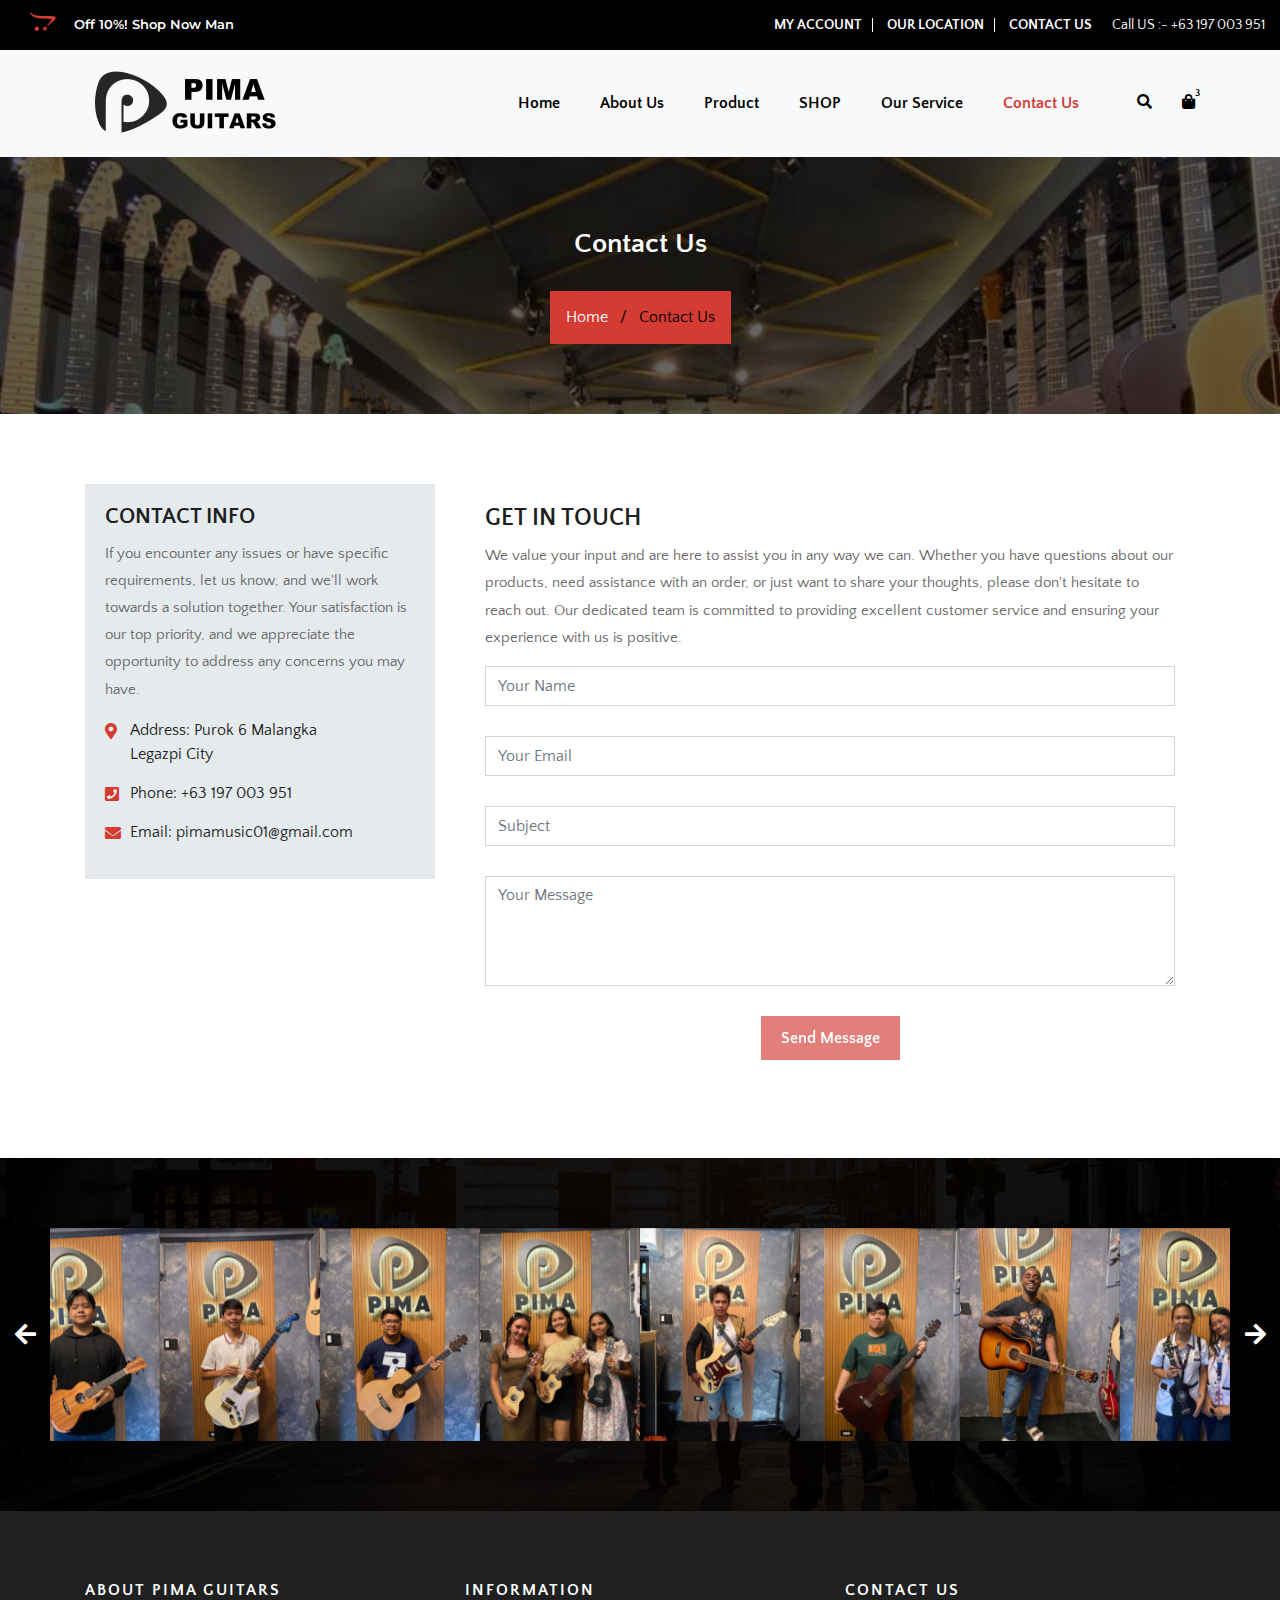
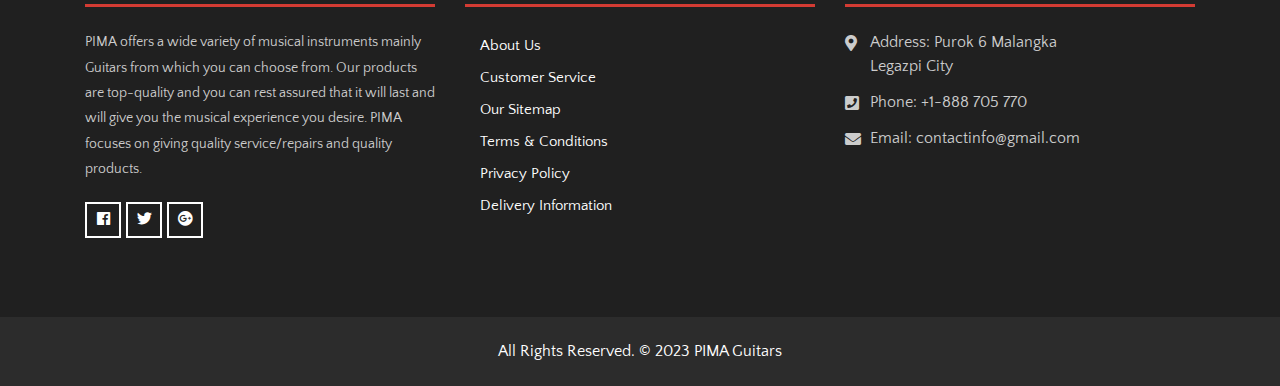
==== commit 965e747f: "Update contact-us.html" ====
--- a/contact-us.html
+++ b/contact-us.html
@@ -100,7 +100,7 @@
                     <button class="navbar-toggler" type="button" data-toggle="collapse" data-target="#navbar-menu" aria-controls="navbars-rs-food" aria-expanded="false" aria-label="Toggle navigation">
                     <i class="fa fa-bars"></i>
                 </button>
-                    <a class="navbar-brand" href="index.html"><img src="images/wlogo.png" class="logo" alt=""></a>
+                    <a class="navbar-brand" href="index.html"><img src="images/logo.png" class="logo" alt=""></a>
                 </div>
                 <!-- End Header Navigation -->
 
@@ -486,4 +486,4 @@
     <script src="js/custom.js"></script>
 </body>
 
-</html>+</html>
